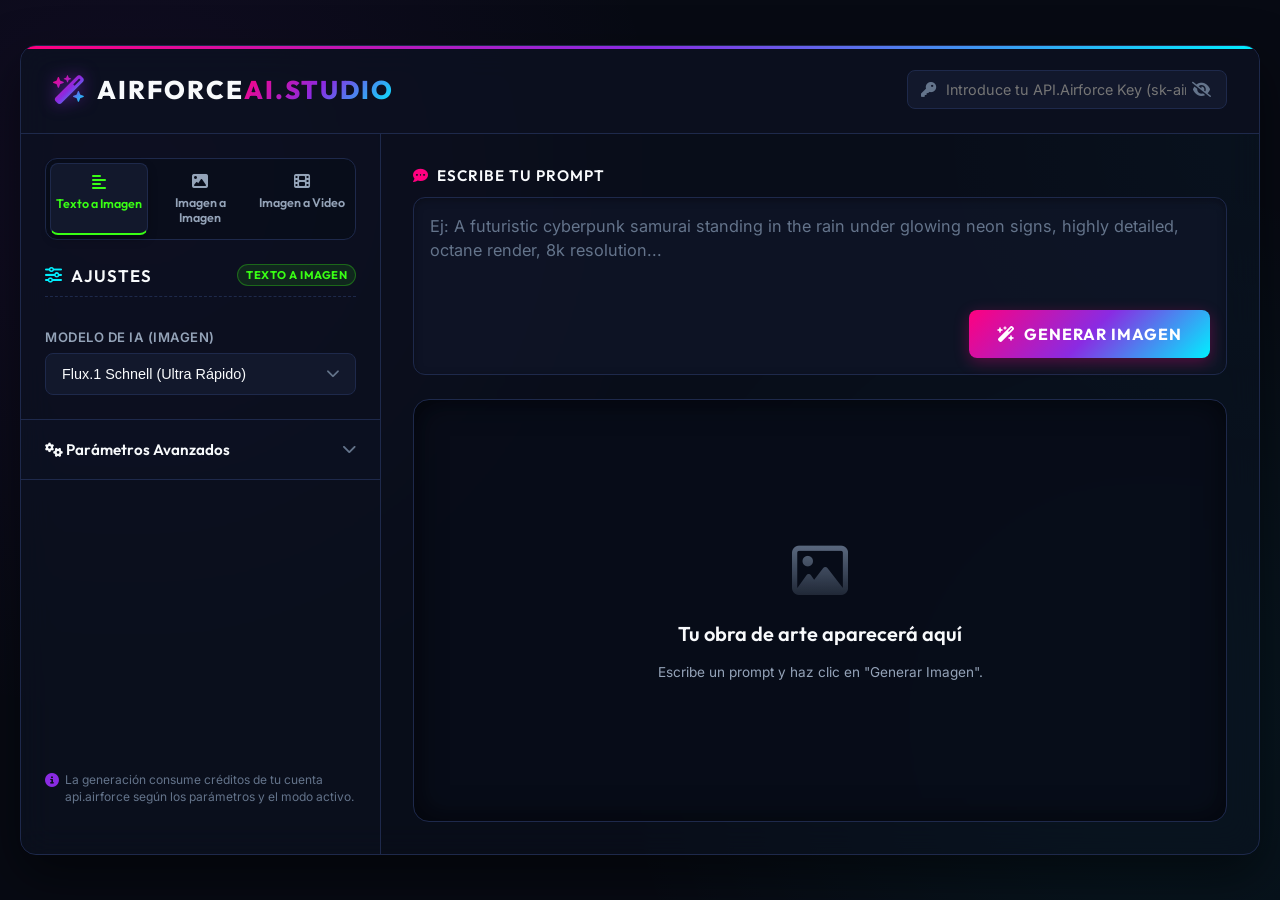
==== index_single.html @ c7ccf606 "first" ====
<!DOCTYPE html>
<html lang="es">

<head>
    <meta charset="UTF-8">
    <meta name="viewport" content="width=device-width, initial-scale=1.0">
    <title>Dezgo AI Studio - Multi-Studio de IA Generativa</title>
    <!-- CSS Estilos -->
    <style>
        /* ==========================================
   DEZGO AI STUDIO - CYBERPUNK PREMIUM THEME
   ========================================== */

        /* 1. CONFIGURACIÓN GENERAL Y VARIABLES */
        :root {
            --bg-dark-base: #070a13;
            --bg-dark-panel: #0d1222;
            --bg-dark-input: #12182c;
            --border-color: #1e294b;
            --border-glow-cyan: rgba(0, 240, 255, 0.3);
            --border-glow-magenta: rgba(255, 0, 127, 0.3);

            /* Colores Neón */
            --neon-cyan: #00f0ff;
            --neon-magenta: #ff007f;
            --neon-purple: #8a2be2;
            --neon-purple-glow: rgba(138, 43, 226, 0.4);
            --neon-green: #39ff14;

            /* Textos */
            --text-primary: #f8fafc;
            --text-secondary: #94a3b8;
            --text-muted: #64748b;

            /* Gradientes */
            --gradient-cyber: linear-gradient(135deg, var(--neon-magenta) 0%, var(--neon-purple) 50%, var(--neon-cyan) 100%);
            --gradient-glow: linear-gradient(135deg, rgba(255, 0, 127, 0.5) 0%, rgba(0, 240, 255, 0.5) 100%);
            --gradient-dark: linear-gradient(180deg, #0d1222 0%, #070a13 100%);

            /* Transiciones y Sombras */
            --transition-fast: 0.2s cubic-bezier(0.4, 0, 0.2, 1);
            --transition-normal: 0.3s cubic-bezier(0.4, 0, 0.2, 1);
            --transition-slow: 0.5s cubic-bezier(0.4, 0, 0.2, 1);
            --shadow-neon-cyan: 0 0 15px rgba(0, 240, 255, 0.25);
            --shadow-neon-magenta: 0 0 15px rgba(255, 0, 127, 0.25);

            --radius-sm: 8px;
            --radius-md: 12px;
            --radius-lg: 16px;
            --radius-full: 9999px;
        }

        * {
            margin: 0;
            padding: 0;
            box-sizing: border-box;
        }

        body {
            background-color: var(--bg-dark-base);
            background-image:
                radial-gradient(circle at 10% 20%, rgba(138, 43, 226, 0.08) 0%, transparent 40%),
                radial-gradient(circle at 90% 80%, rgba(0, 240, 255, 0.06) 0%, transparent 40%);
            color: var(--text-primary);
            font-family: 'Inter', sans-serif;
            min-height: 100vh;
            display: flex;
            justify-content: center;
            align-items: center;
            overflow-x: hidden;
        }

        /* 2. ESTRUCTURA Y CONTENEDORES */
        .cyber-container {
            width: 100%;
            max-width: 1280px;
            min-height: 90vh;
            margin: 20px;
            background: rgba(13, 18, 34, 0.45);
            backdrop-filter: blur(16px);
            -webkit-backdrop-filter: blur(16px);
            border: 1px solid var(--border-color);
            border-radius: var(--radius-lg);
            box-shadow: 0 20px 50px rgba(0, 0, 0, 0.5);
            display: flex;
            flex-direction: column;
            overflow: hidden;
            position: relative;
        }

        /* Efecto de borde superior neón */
        .cyber-container::before {
            content: '';
            position: absolute;
            top: 0;
            left: 0;
            right: 0;
            height: 3px;
            background: var(--gradient-cyber);
            z-index: 10;
        }

        /* 3. CABECERA (HEADER) */
        .cyber-header {
            display: flex;
            justify-content: space-between;
            align-items: center;
            padding: 24px 32px;
            border-bottom: 1px solid var(--border-color);
            background: rgba(13, 18, 34, 0.7);
            flex-wrap: wrap;
            gap: 20px;
        }

        .logo-area {
            display: flex;
            align-items: center;
            gap: 12px;
        }

        .cyber-glow-icon {
            font-size: 1.8rem;
            background: var(--gradient-cyber);
            -webkit-background-clip: text;
            -webkit-text-fill-color: transparent;
            filter: drop-shadow(0 0 8px rgba(138, 43, 226, 0.6));
        }

        .logo-area h1 {
            font-family: 'Outfit', sans-serif;
            font-size: 1.6rem;
            font-weight: 800;
            letter-spacing: 2px;
            color: var(--text-primary);
        }

        .logo-area h1 span {
            background: var(--gradient-cyber);
            -webkit-background-clip: text;
            -webkit-text-fill-color: transparent;
        }

        /* Configuración API Key */
        .api-key-config {
            width: 320px;
            max-width: 100%;
        }

        .input-wrapper {
            position: relative;
            display: flex;
            align-items: center;
        }

        .input-icon {
            position: absolute;
            left: 14px;
            color: var(--text-muted);
            font-size: 0.95rem;
            transition: var(--transition-fast);
        }

        .api-key-config input {
            width: 100%;
            background-color: var(--bg-dark-input);
            border: 1px solid var(--border-color);
            border-radius: var(--radius-sm);
            padding: 10px 40px 10px 38px;
            color: var(--text-primary);
            font-size: 0.9rem;
            font-family: 'Inter', sans-serif;
            outline: none;
            transition: var(--transition-normal);
        }

        .api-key-config input:focus {
            border-color: var(--neon-cyan);
            box-shadow: var(--shadow-neon-cyan);
        }

        .api-key-config input:focus+.input-icon {
            color: var(--neon-cyan);
        }

        .btn-icon {
            position: absolute;
            right: 12px;
            background: none;
            border: none;
            color: var(--text-muted);
            cursor: pointer;
            font-size: 0.95rem;
            padding: 4px;
            transition: var(--transition-fast);
        }

        .btn-icon:hover {
            color: var(--text-primary);
        }

        /* 4. LAYOUT GRID PRINCIPAL */
        .cyber-grid {
            display: grid;
            grid-template-columns: 360px 1fr;
            flex-grow: 1;
            min-height: 0;
        }

        /* PESTAÑAS DE MODO (TABS) */
        .mode-tabs {
            display: grid;
            grid-template-columns: repeat(3, 1fr);
            background: rgba(8, 12, 24, 0.6);
            border: 1px solid var(--border-color);
            border-radius: var(--radius-md);
            padding: 4px;
            margin: 24px 24px 0 24px;
            gap: 4px;
        }

        .tab-btn {
            background: transparent;
            border: none;
            border-radius: var(--radius-sm);
            color: var(--text-secondary);
            padding: 10px 4px;
            font-family: 'Outfit', sans-serif;
            font-size: 0.78rem;
            font-weight: 600;
            cursor: pointer;
            display: flex;
            flex-direction: column;
            align-items: center;
            gap: 6px;
            transition: var(--transition-normal);
            outline: none;
        }

        .tab-btn i {
            font-size: 1rem;
        }

        .tab-btn:hover {
            color: var(--text-primary);
            background: rgba(255, 255, 255, 0.03);
        }

        .tab-btn.active {
            background: var(--bg-dark-input);
            border: 1px solid var(--border-color);
            color: var(--text-primary);
            box-shadow: 0 4px 10px rgba(0, 0, 0, 0.3);
        }

        /* Modos de Color en Botones Activos */
        .tab-btn.active[data-mode="text2img"] {
            border-bottom: 2px solid var(--neon-green);
            color: var(--neon-green);
        }

        .tab-btn.active[data-mode="img2img"] {
            border-bottom: 2px solid var(--neon-cyan);
            color: var(--neon-cyan);
        }

        .tab-btn.active[data-mode="img2vid"] {
            border-bottom: 2px solid var(--neon-magenta);
            color: var(--neon-magenta);
        }

        /* 5. PANEL DE CONTROLES (SIDEBAR) */
        .control-panel {
            background: rgba(13, 18, 34, 0.4);
            border-right: 1px solid var(--border-color);
            display: flex;
            flex-direction: column;
            overflow-y: auto;
            padding-bottom: 24px;
        }

        .control-panel::-webkit-scrollbar {
            width: 6px;
        }

        .control-panel::-webkit-scrollbar-track {
            background: transparent;
        }

        .control-panel::-webkit-scrollbar-thumb {
            background: var(--border-color);
            border-radius: var(--radius-full);
        }

        .control-panel::-webkit-scrollbar-thumb:hover {
            background: var(--text-muted);
        }

        .panel-section {
            padding: 24px;
            display: flex;
            flex-direction: column;
            gap: 20px;
        }

        .section-title-wrapper {
            display: flex;
            justify-content: space-between;
            align-items: center;
            margin-bottom: 12px;
            border-bottom: 1px dashed var(--border-color);
            padding-bottom: 10px;
        }

        .section-title {
            font-family: 'Outfit', sans-serif;
            font-size: 1.05rem;
            font-weight: 600;
            text-transform: uppercase;
            letter-spacing: 1px;
            color: var(--text-primary);
            display: flex;
            align-items: center;
            gap: 8px;
            margin-bottom: 0;
        }

        .section-title i {
            color: var(--neon-cyan);
        }

        .mode-badge {
            font-size: 0.7rem;
            font-weight: 700;
            font-family: 'Outfit', sans-serif;
            padding: 3px 8px;
            border-radius: var(--radius-full);
            letter-spacing: 0.5px;
            border: 1px solid var(--border-color);
            transition: var(--transition-normal);
        }

        /* Colores para el badge */
        .mode-badge-text2img {
            background: rgba(57, 255, 20, 0.1);
            color: var(--neon-green);
            border-color: rgba(57, 255, 20, 0.3);
        }

        .mode-badge-img2img {
            background: rgba(0, 240, 255, 0.1);
            color: var(--neon-cyan);
            border-color: rgba(0, 240, 255, 0.3);
        }

        .mode-badge-img2vid {
            background: rgba(255, 0, 127, 0.1);
            color: var(--neon-magenta);
            border-color: rgba(255, 0, 127, 0.3);
        }

        /* Control Dinámico Ocultar/Mostrar */
        .hidden-control {
            display: none !important;
        }

        .control-group {
            display: flex;
            flex-direction: column;
            gap: 8px;
            transition: all var(--transition-normal) ease;
        }

        .control-group label {
            font-size: 0.82rem;
            font-weight: 600;
            color: var(--text-secondary);
            text-transform: uppercase;
            letter-spacing: 0.5px;
        }

        /* Selects */
        .select-wrapper {
            position: relative;
            display: flex;
            align-items: center;
        }

        .select-wrapper select {
            width: 100%;
            background-color: var(--bg-dark-input);
            border: 1px solid var(--border-color);
            border-radius: var(--radius-sm);
            padding: 12px 40px 12px 16px;
            color: var(--text-primary);
            font-size: 0.9rem;
            appearance: none;
            -webkit-appearance: none;
            outline: none;
            cursor: pointer;
            transition: var(--transition-normal);
        }

        .select-wrapper select:focus {
            border-color: var(--neon-purple);
            box-shadow: 0 0 15px var(--neon-purple-glow);
        }

        .select-arrow {
            position: absolute;
            right: 16px;
            font-size: 0.85rem;
            color: var(--text-muted);
            pointer-events: none;
            transition: var(--transition-fast);
        }

        .select-wrapper select:focus+.select-arrow {
            transform: rotate(180deg);
            color: var(--neon-purple);
        }

        /* ZONA DE CARGA DE ARCHIVO (DROPZONE) */
        .dropzone {
            border: 2px dashed var(--border-color);
            border-radius: var(--radius-md);
            background: rgba(18, 24, 44, 0.3);
            padding: 24px 16px;
            text-align: center;
            cursor: pointer;
            display: flex;
            flex-direction: column;
            align-items: center;
            justify-content: center;
            gap: 10px;
            transition: var(--transition-normal);
        }

        .dropzone:hover,
        .dropzone.dragover {
            border-color: var(--neon-cyan);
            background: rgba(0, 240, 255, 0.03);
            box-shadow: 0 0 12px rgba(0, 240, 255, 0.1);
        }

        .dropzone-icon {
            font-size: 2.2rem;
            color: var(--text-muted);
            transition: var(--transition-fast);
        }

        .dropzone:hover .dropzone-icon,
        .dropzone.dragover .dropzone-icon {
            color: var(--neon-cyan);
            transform: translateY(-2px);
        }

        .dropzone-text {
            font-size: 0.85rem;
            font-weight: 500;
            color: var(--text-primary);
            line-height: 1.4;
        }

        .dropzone-subtext {
            font-size: 0.72rem;
            color: var(--text-muted);
        }

        /* Vista Previa de Carga */
        .upload-preview {
            display: flex;
            align-items: center;
            gap: 12px;
            background: var(--bg-dark-input);
            border: 1px solid var(--border-color);
            border-radius: var(--radius-md);
            padding: 10px;
            position: relative;
            animation: fadeIn var(--transition-normal) ease;
        }

        #previewImg {
            width: 50px;
            height: 50px;
            object-fit: cover;
            border-radius: var(--radius-sm);
            border: 1px solid var(--border-color);
        }

        .preview-details {
            display: flex;
            flex-direction: column;
            gap: 4px;
            max-width: 170px;
        }

        .preview-filename {
            font-size: 0.8rem;
            font-weight: 600;
            color: var(--text-primary);
            white-space: nowrap;
            overflow: hidden;
            text-overflow: ellipsis;
        }

        .preview-size {
            font-size: 0.7rem;
            color: var(--text-muted);
        }

        .btn-remove-upload {
            position: absolute;
            top: -8px;
            right: -8px;
            background: var(--neon-magenta);
            border: none;
            width: 22px;
            height: 22px;
            border-radius: 50%;
            color: #ffffff;
            cursor: pointer;
            display: flex;
            align-items: center;
            justify-content: center;
            font-size: 0.75rem;
            box-shadow: 0 2px 6px rgba(255, 0, 127, 0.4);
            transition: var(--transition-fast);
        }

        .btn-remove-upload:hover {
            transform: scale(1.15);
            background: #ff3399;
        }

        /* Acordeón de Opciones Avanzadas */
        .accordion-item {
            border-top: 1px solid var(--border-color);
            border-bottom: 1px solid var(--border-color);
            border-left: none;
            border-right: none;
            background: rgba(18, 24, 44, 0.2);
            overflow: hidden;
            transition: var(--transition-normal);
        }

        .accordion-trigger {
            width: 100%;
            background: none;
            border: none;
            padding: 20px 24px;
            display: flex;
            justify-content: space-between;
            align-items: center;
            color: var(--text-primary);
            font-family: 'Outfit', sans-serif;
            font-size: 0.95rem;
            font-weight: 600;
            cursor: pointer;
            transition: var(--transition-fast);
            outline: none;
        }

        .accordion-trigger:hover {
            background: rgba(255, 255, 255, 0.01);
        }

        .accordion-trigger i {
            font-size: 0.9rem;
            transition: var(--transition-normal);
        }

        .accordion-arrow {
            color: var(--text-muted);
        }

        .accordion-content {
            max-height: 0;
            overflow: hidden;
            padding: 0 24px;
            transition: max-height var(--transition-slow) ease-out, padding var(--transition-slow) ease-out;
        }

        .accordion-item.active .accordion-content {
            max-height: 520px;
            padding: 0 24px 24px 24px;
        }

        .accordion-item.active .accordion-arrow {
            transform: rotate(180deg);
            color: var(--neon-purple);
        }

        /* Textareas */
        .control-group textarea {
            width: 100%;
            background-color: var(--bg-dark-input);
            border: 1px solid var(--border-color);
            border-radius: var(--radius-sm);
            padding: 10px 12px;
            color: var(--text-primary);
            font-family: 'Inter', sans-serif;
            font-size: 0.85rem;
            min-height: 70px;
            resize: vertical;
            outline: none;
            transition: var(--transition-normal);
        }

        .control-group textarea:focus {
            border-color: var(--neon-purple);
            box-shadow: 0 0 12px var(--neon-purple-glow);
        }

        /* Custom Sliders (Steps, Strength, Motion) */
        .label-with-value {
            display: flex;
            justify-content: space-between;
            align-items: center;
        }

        .badge-value {
            background: rgba(138, 43, 226, 0.2);
            border: 1px solid var(--neon-purple);
            color: var(--neon-purple);
            padding: 2px 8px;
            border-radius: var(--radius-sm);
            font-size: 0.8rem;
            font-weight: 600;
            font-family: 'Outfit', sans-serif;
        }

        .badge-cyan {
            background: rgba(0, 240, 255, 0.15);
            border-color: var(--neon-cyan);
            color: var(--neon-cyan);
        }

        .badge-magenta {
            background: rgba(255, 0, 127, 0.15);
            border-color: var(--neon-magenta);
            color: var(--neon-magenta);
        }

        /* Sliders */
        input[type="range"] {
            -webkit-appearance: none;
            width: 100%;
            height: 6px;
            background: var(--bg-dark-input);
            border: 1px solid var(--border-color);
            border-radius: var(--radius-full);
            outline: none;
            margin: 12px 0;
        }

        input[type="range"]::-webkit-slider-thumb {
            -webkit-appearance: none;
            width: 16px;
            height: 16px;
            border-radius: 50%;
            background: var(--neon-purple);
            box-shadow: 0 0 8px var(--neon-purple);
            cursor: pointer;
            transition: var(--transition-fast);
        }

        #strengthRange::-webkit-slider-thumb {
            background: var(--neon-cyan);
            box-shadow: 0 0 8px var(--neon-cyan);
        }

        #motionRange::-webkit-slider-thumb {
            background: var(--neon-magenta);
            box-shadow: 0 0 8px var(--neon-magenta);
        }

        input[type="range"]::-webkit-slider-thumb:hover {
            transform: scale(1.2);
        }

        .range-limits {
            display: flex;
            justify-content: space-between;
            font-size: 0.75rem;
            color: var(--text-muted);
        }

        /* Aspect Ratio */
        .aspect-ratio-selector {
            display: grid;
            grid-template-columns: repeat(3, 1fr);
            gap: 8px;
        }

        .aspect-btn {
            background: var(--bg-dark-input);
            border: 1px solid var(--border-color);
            border-radius: var(--radius-sm);
            padding: 10px;
            color: var(--text-secondary);
            display: flex;
            flex-direction: column;
            align-items: center;
            gap: 8px;
            cursor: pointer;
            transition: var(--transition-normal);
        }

        .aspect-btn span {
            font-size: 0.75rem;
            font-weight: 600;
        }

        .ratio-box {
            border: 1.5px solid var(--text-muted);
            border-radius: 2px;
            background: transparent;
            transition: var(--transition-fast);
        }

        .ratio-1-1 {
            width: 16px;
            height: 16px;
        }

        .ratio-2-3 {
            width: 12px;
            height: 18px;
        }

        .ratio-3-2 {
            width: 18px;
            height: 12px;
        }

        .aspect-btn:hover {
            border-color: var(--text-secondary);
            color: var(--text-primary);
        }

        .aspect-btn:hover .ratio-box {
            border-color: var(--text-primary);
        }

        .aspect-btn.active {
            background: rgba(0, 240, 255, 0.05);
            border-color: var(--neon-cyan);
            color: var(--neon-cyan);
        }

        .aspect-btn.active .ratio-box {
            border-color: var(--neon-cyan);
            background: rgba(0, 240, 255, 0.2);
            box-shadow: 0 0 6px rgba(0, 240, 255, 0.4);
        }

        .panel-info {
            padding: 24px;
            margin-top: auto;
        }

        .panel-info p {
            font-size: 0.75rem;
            color: var(--text-muted);
            line-height: 1.4;
            display: flex;
            align-items: flex-start;
            gap: 6px;
        }

        .panel-info i {
            color: var(--neon-purple);
            font-size: 0.85rem;
            margin-top: 2px;
        }

        /* 6. PANEL CANVAS PRINCIPAL */
        .canvas-panel {
            padding: 32px;
            display: flex;
            flex-direction: column;
            gap: 24px;
            background: radial-gradient(circle at top right, rgba(0, 240, 255, 0.02), transparent 30%);
        }

        .prompt-area {
            display: flex;
            flex-direction: column;
            gap: 12px;
        }

        .prompt-header label {
            font-family: 'Outfit', sans-serif;
            font-size: 0.95rem;
            font-weight: 600;
            color: var(--text-primary);
            text-transform: uppercase;
            letter-spacing: 1px;
            display: flex;
            align-items: center;
            gap: 8px;
        }

        .prompt-header label i {
            color: var(--neon-magenta);
        }

        .prompt-input-wrapper {
            position: relative;
            border-radius: var(--radius-md);
            background: rgba(18, 24, 44, 0.6);
            border: 1px solid var(--border-color);
            box-shadow: inset 0 2px 8px rgba(0, 0, 0, 0.3);
            padding: 16px;
            display: flex;
            flex-direction: column;
            gap: 16px;
            transition: var(--transition-normal);
        }

        .prompt-input-wrapper:focus-within {
            border-color: var(--neon-magenta);
            box-shadow: 0 0 15px var(--border-glow-magenta), inset 0 2px 8px rgba(0, 0, 0, 0.3);
        }

        .prompt-input-wrapper textarea {
            width: 100%;
            min-height: 80px;
            background: transparent;
            border: none;
            resize: none;
            color: var(--text-primary);
            font-family: 'Inter', sans-serif;
            font-size: 1.02rem;
            line-height: 1.5;
            outline: none;
        }

        .prompt-input-wrapper textarea::placeholder {
            color: var(--text-muted);
        }

        /* Botón Generar */
        .btn-generate {
            align-self: flex-end;
            position: relative;
            background: var(--gradient-cyber);
            border: none;
            border-radius: var(--radius-sm);
            color: #ffffff;
            font-family: 'Outfit', sans-serif;
            font-size: 1rem;
            font-weight: 700;
            text-transform: uppercase;
            letter-spacing: 1px;
            padding: 14px 28px;
            cursor: pointer;
            overflow: hidden;
            display: flex;
            align-items: center;
            justify-content: center;
            gap: 10px;
            transition: var(--transition-normal);
            box-shadow: 0 4px 15px rgba(255, 0, 127, 0.3);
        }

        .btn-generate::before {
            content: '';
            position: absolute;
            top: 0;
            left: -100%;
            width: 100%;
            height: 100%;
            background: linear-gradient(90deg, transparent, rgba(255, 255, 255, 0.25), transparent);
            transition: var(--transition-slow);
        }

        .btn-generate:hover {
            transform: translateY(-2px);
            box-shadow: 0 8px 25px rgba(0, 240, 255, 0.4), 0 0 10px rgba(138, 43, 226, 0.5);
        }

        .btn-generate:hover::before {
            left: 100%;
        }

        .btn-generate:active {
            transform: translateY(0);
        }

        .btn-generate:disabled {
            opacity: 0.65;
            cursor: not-allowed;
            transform: none;
            box-shadow: none;
        }

        .btn-text {
            display: flex;
            align-items: center;
            gap: 8px;
        }

        /* 7. CONTENEDOR DE RESULTADO Y CANVAS */
        .result-container {
            flex-grow: 1;
            border: 1px solid var(--border-color);
            border-radius: var(--radius-lg);
            background: rgba(8, 12, 24, 0.8);
            display: flex;
            justify-content: center;
            align-items: center;
            overflow: hidden;
            position: relative;
            min-height: 380px;
            box-shadow: inset 0 0 30px rgba(0, 0, 0, 0.6);
        }

        /* Placeholder Inicial */
        .result-placeholder {
            padding: 40px;
            text-align: center;
            max-width: 420px;
            display: flex;
            flex-direction: column;
            align-items: center;
            gap: 16px;
            animation: fadeIn var(--transition-normal) ease-out;
        }

        .placeholder-icon {
            font-size: 3.5rem;
            background: linear-gradient(180deg, var(--text-muted), rgba(100, 116, 139, 0.15));
            -webkit-background-clip: text;
            -webkit-text-fill-color: transparent;
        }

        .result-placeholder h3 {
            font-family: 'Outfit', sans-serif;
            font-size: 1.25rem;
            font-weight: 600;
            color: var(--text-primary);
        }

        .result-placeholder p {
            font-size: 0.85rem;
            color: var(--text-secondary);
            line-height: 1.6;
        }

        /* Estado de Carga (Laser scanning animation) */
        .result-loader {
            width: 100%;
            height: 100%;
            display: flex;
            justify-content: center;
            align-items: center;
            position: absolute;
            top: 0;
            left: 0;
            background: rgba(7, 10, 19, 0.95);
            z-index: 5;
        }

        /* Línea de escaneo láser */
        .scanner-line {
            position: absolute;
            top: 0;
            left: 0;
            width: 100%;
            height: 4px;
            background: var(--gradient-cyber);
            box-shadow: 0 0 15px var(--neon-cyan), 0 0 30px var(--neon-magenta);
            opacity: 0.8;
            animation: scan 2s linear infinite;
        }

        .loading-status {
            display: flex;
            flex-direction: column;
            align-items: center;
            gap: 16px;
            z-index: 10;
        }

        .spinner-neon {
            width: 50px;
            height: 50px;
            border: 3px solid rgba(0, 240, 255, 0.1);
            border-top-color: var(--neon-cyan);
            border-bottom-color: var(--neon-magenta);
            border-radius: 50%;
            animation: spin 1s cubic-bezier(0.5, 0.1, 0.5, 0.9) infinite;
            filter: drop-shadow(0 0 8px var(--neon-cyan));
        }

        .loading-status span {
            font-family: 'Outfit', sans-serif;
            font-size: 1.1rem;
            font-weight: 600;
            letter-spacing: 1px;
            color: var(--text-primary);
        }

        .loading-sub {
            font-size: 0.8rem !important;
            font-weight: 400 !important;
            color: var(--text-muted) !important;
        }

        /* Wrappers para Imagen y Video */
        .image-display-wrapper,
        .video-display-wrapper {
            width: 100%;
            height: 100%;
            display: flex;
            justify-content: center;
            align-items: center;
            position: relative;
            animation: fadeIn var(--transition-slow) ease-out;
        }

        .image-display-wrapper img,
        .video-display-wrapper video {
            max-width: 100%;
            max-height: 550px;
            object-fit: contain;
            border-radius: var(--radius-md);
            box-shadow: 0 10px 30px rgba(0, 0, 0, 0.6);
        }

        .video-display-wrapper video {
            background-color: #000;
        }

        /* Acciones en hover */
        .result-overlay-actions {
            position: absolute;
            bottom: 20px;
            display: flex;
            gap: 12px;
            z-index: 10;
            background: rgba(13, 18, 34, 0.7);
            padding: 8px 16px;
            border-radius: var(--radius-full);
            border: 1px solid var(--border-color);
            backdrop-filter: blur(8px);
            -webkit-backdrop-filter: blur(8px);
            opacity: 0;
            transform: translateY(10px);
            transition: var(--transition-normal);
        }

        .image-display-wrapper:hover .result-overlay-actions,
        .video-display-wrapper:hover .result-overlay-actions {
            opacity: 1;
            transform: translateY(0);
        }

        .btn-action {
            background: var(--gradient-cyber);
            border: none;
            border-radius: var(--radius-full);
            color: #ffffff;
            font-family: 'Outfit', sans-serif;
            font-size: 0.85rem;
            font-weight: 600;
            padding: 8px 20px;
            cursor: pointer;
            display: flex;
            align-items: center;
            gap: 8px;
            transition: var(--transition-normal);
        }

        .btn-action:hover {
            box-shadow: 0 0 12px var(--neon-cyan);
            transform: scale(1.05);
        }

        /* Estado de Error */
        .result-error {
            text-align: center;
            padding: 30px;
            max-width: 400px;
            display: flex;
            flex-direction: column;
            align-items: center;
            gap: 16px;
            animation: fadeIn var(--transition-normal) ease-out;
        }

        .error-icon {
            font-size: 3rem;
            color: #ef4444;
            filter: drop-shadow(0 0 10px rgba(239, 68, 68, 0.4));
        }

        .result-error h3 {
            font-family: 'Outfit', sans-serif;
            font-size: 1.2rem;
            color: #fca5a5;
        }

        .result-error p {
            font-size: 0.85rem;
            color: var(--text-secondary);
            line-height: 1.5;
        }

        .btn-secondary-cyber {
            background: transparent;
            border: 1px solid var(--border-color);
            color: var(--text-primary);
            padding: 10px 20px;
            border-radius: var(--radius-sm);
            cursor: pointer;
            font-family: 'Outfit', sans-serif;
            font-size: 0.85rem;
            font-weight: 600;
            transition: var(--transition-fast);
        }

        .btn-secondary-cyber:hover {
            border-color: var(--neon-magenta);
            color: var(--neon-magenta);
            background: rgba(255, 0, 127, 0.05);
        }

        /* Spinner */
        .loader-spinner {
            width: 20px;
            height: 20px;
            border: 2.5px solid rgba(255, 255, 255, 0.2);
            border-top-color: #ffffff;
            border-radius: 50%;
            animation: spin 0.8s linear infinite;
        }

        /* 8. ANIMACIONES CSS */
        @keyframes spin {
            to {
                transform: rotate(360deg);
            }
        }

        @keyframes scan {
            0% {
                top: 0;
            }

            50% {
                top: calc(100% - 4px);
            }

            100% {
                top: 0;
            }
        }

        @keyframes fadeIn {
            from {
                opacity: 0;
                transform: translateY(8px);
            }

            to {
                opacity: 1;
                transform: translateY(0);
            }
        }

        /* 9. RESPONSIVIDAD */
        @media (max-width: 1024px) {
            .cyber-grid {
                grid-template-columns: 1fr;
            }

            .control-panel {
                border-right: none;
                border-bottom: 1px solid var(--border-color);
                max-height: 520px;
            }

            .canvas-panel {
                padding: 24px;
            }
        }

        @media (max-width: 768px) {
            .cyber-header {
                padding: 16px 20px;
                flex-direction: column;
                align-items: flex-start;
            }

            .api-key-config {
                width: 100%;
            }

            .cyber-container {
                margin: 10px;
                min-height: 95vh;
            }

            .prompt-input-wrapper {
                padding: 12px;
            }

            .btn-generate {
                width: 100%;
                align-self: stretch;
            }

            .image-display-wrapper img,
            .video-display-wrapper video {
                max-height: 380px;
            }

            .result-overlay-actions {
                opacity: 1;
                transform: translateY(0);
            }
        }
    </style>
    <!-- FontAwesome para iconos premium -->
    <link rel="stylesheet" href="https://cdnjs.cloudflare.com/ajax/libs/font-awesome/6.4.0/css/all.min.css">
    <!-- Google Fonts (Outfit para títulos, Inter para texto) -->
    <link rel="preconnect" href="https://fonts.googleapis.com">
    <link rel="preconnect" href="https://fonts.gstatic.com" crossorigin>
    <link
        href="https://fonts.googleapis.com/css2?family=Inter:wght@300;400;500;600&family=Outfit:wght@400;600;700;800&display=swap"
        rel="stylesheet">
</head>

<body>

    <!-- Contenedor Principal Cyberpunk -->
    <div class="cyber-container">

        <!-- Cabecera / Header -->
        <header class="cyber-header">
            <div class="logo-area">
                <i class="fa-solid fa-wand-magic-sparkles cyber-glow-icon"></i>
                <h1>AIRFORCE<span>AI.STUDIO</span></h1>
            </div>

            <!-- Configuración de API Key con Opción de Privacidad -->
            <div class="api-key-config">
                <div class="input-wrapper">
                    <i class="fa-solid fa-key input-icon"></i>
                    <input type="password" id="apiKeyInput" placeholder="Introduce tu API.Airforce Key (sk-air-...)"
                        autocomplete="off">
                    <button type="button" id="toggleApiKeyBtn" class="btn-icon" title="Mostrar/Ocultar API Key">
                        <i class="fa-solid fa-eye-slash" id="toggleApiKeyIcon"></i>
                    </button>
                </div>
            </div>
        </header>

        <!-- Layout de Contenido Grid -->
        <div class="cyber-grid">

            <!-- Panel de Controles (Formulario) -->
            <aside class="control-panel">

                <!-- Selector de Modo de Generación (Tabs) -->
                <div class="mode-tabs">
                    <button type="button" class="tab-btn active" data-mode="text2img">
                        <i class="fa-solid fa-align-left"></i> Texto a Imagen
                    </button>
                    <button type="button" class="tab-btn" data-mode="img2img">
                        <i class="fa-solid fa-image"></i> Imagen a Imagen
                    </button>
                    <button type="button" class="tab-btn" data-mode="img2vid">
                        <i class="fa-solid fa-film"></i> Imagen a Video
                    </button>
                </div>

                <div class="panel-section">
                    <div class="section-title-wrapper">
                        <h2 class="section-title"><i class="fa-solid fa-sliders"></i> Ajustes</h2>
                        <span class="mode-badge" id="activeModeBadge">TEXTO A IMAGEN</span>
                    </div>

                    <!-- Selector de Modelo de IA (Imagen) -->
                    <div class="control-group" id="modelGroup">
                        <label for="modelSelect">Modelo de IA (Imagen)</label>
                        <div class="select-wrapper">
                            <select id="modelSelect">
                                <option value="flux-2-dev">🔞 Fotorrealismo +18 (Flux 2 Dev)</option>
                                <option value="flux.1-schnell" selected>Flux.1 Schnell (Ultra Rápido)</option>
                                <option value="flux.1-dev">Flux.1 Dev (Alta Calidad)</option>
                                <option value="flux-2-pro">Flux 2 Pro (Calidad Profesional)</option>
                                <option value="imagen-3">Google Imagen 3 (Fotorrealismo)</option>
                                <option value="imagen-4">Google Imagen 4 (Máximo Detalle)</option>
                                <option value="z-image">Z-Image (Estilos Artísticos)</option>
                                <option value="flux-2-flex">Flux 2 Flex (Estilos Flexibles)</option>
                            </select>
                            <i class="fa-solid fa-chevron-down select-arrow"></i>
                        </div>
                    </div>

                    <div class="control-group hidden-control" id="videoModelGroup">
                        <label for="videoModelSelect">Modelo de IA (Video)</label>
                        <div class="select-wrapper">
                            <select id="videoModelSelect">
                                <option value="kling" selected>Kling AI (Calidad Cinematográfica)</option>
                                <option value="luma">Luma Dream Machine (Movimiento Fluido)</option>
                                <option value="pika">Pika AI (Efectos Especiales)</option>
                            </select>
                            <i class="fa-solid fa-chevron-down select-arrow"></i>
                        </div>
                    </div>

                    <!-- Zona de Carga de Imagen (Dropzone) - Oculta por defecto en text2img -->
                    <div class="control-group hidden-control" id="uploadGroup">
                        <label>Imagen de Referencia</label>

                        <div class="dropzone" id="dropzone">
                            <i class="fa-solid fa-cloud-arrow-up dropzone-icon"></i>
                            <span class="dropzone-text">Arrastra una imagen aquí o haz clic para subir</span>
                            <span class="dropzone-subtext">Formatos: PNG, JPG · Se optimizará automáticamente a
                                768px</span>
                            <input type="file" id="fileInput" accept="image/*" style="display: none;">
                        </div>

                        <!-- Vista previa de la imagen cargada -->
                        <div class="upload-preview" id="uploadPreview" style="display: none;">
                            <img id="previewImg" src="" alt="Imagen cargada">
                            <div class="preview-details">
                                <span class="preview-filename" id="previewFilename">image.png</span>
                                <span class="preview-size" id="previewSize">0 KB</span>
                            </div>
                            <button type="button" id="removeUploadBtn" class="btn-remove-upload"
                                title="Eliminar imagen">
                                <i class="fa-solid fa-xmark"></i>
                            </button>
                        </div>
                    </div>
                </div>

                <!-- Acordeón de Opciones Avanzadas -->
                <div class="accordion-item">
                    <button class="accordion-trigger" id="accordionBtn">
                        <span><i class="fa-solid fa-gears"></i> Parámetros Avanzados</span>
                        <i class="fa-solid fa-chevron-down accordion-arrow" id="accordionArrow"></i>
                    </button>

                    <div class="accordion-content" id="accordionContent">
                        <!-- Negative Prompt (Solo para text2img e img2img) -->
                        <div class="control-group" id="negativePromptGroup">
                            <label for="negativePrompt">Negative Prompt</label>
                            <textarea id="negativePrompt"
                                placeholder="Ej: ugly, deformed, blurry, low quality, bad anatomy, text, watermark..."></textarea>
                        </div>

                        <!-- Pasos de Muestreo (Steps) - Común a todos -->
                        <div class="control-group">
                            <div class="label-with-value">
                                <label for="stepsRange">Pasos (Steps)</label>
                                <span class="badge-value" id="stepsValue">20</span>
                            </div>
                            <input type="range" id="stepsRange" min="10" max="50" value="20" step="1">
                            <div class="range-limits">
                                <span>10 (Rápido)</span>
                                <span>50 (Detallado)</span>
                            </div>
                        </div>

                        <!-- Fuerza de Cambio (Strength) - Solo para img2img -->
                        <div class="control-group hidden-control" id="strengthGroup">
                            <div class="label-with-value">
                                <label for="strengthRange">Fuerza de Cambio (Strength)</label>
                                <span class="badge-value badge-cyan" id="strengthValue">0.60</span>
                            </div>
                            <input type="range" id="strengthRange" min="0.05" max="0.95" value="0.60" step="0.05">
                            <div class="range-limits">
                                <span>0.05 (Original)</span>
                                <span>0.95 (Nueva)</span>
                            </div>
                        </div>

                        <!-- Intensidad de Movimiento (Motion Scale) - Solo para img2vid -->
                        <div class="control-group hidden-control" id="motionGroup">
                            <div class="label-with-value">
                                <label for="motionRange">Intensidad de Movimiento</label>
                                <span class="badge-value badge-magenta" id="motionValue">40</span>
                            </div>
                            <input type="range" id="motionRange" min="1" max="127" value="40" step="1">
                            <div class="range-limits">
                                <span>1 (Estático)</span>
                                <span>127 (Rápido)</span>
                            </div>
                        </div>

                        <!-- Relación de Aspecto (Aspect Ratio) - Solo para text2img -->
                        <div class="control-group" id="aspectRatioGroup">
                            <label>Relación de Aspecto (Aspect Ratio)</label>
                            <div class="aspect-ratio-selector">
                                <button type="button" class="aspect-btn active" data-ratio="1:1" title="Cuadrado">
                                    <div class="ratio-box ratio-1-1"></div>
                                    <span>1:1</span>
                                </button>
                                <button type="button" class="aspect-btn" data-ratio="2:3" title="Retrato (Vertical)">
                                    <div class="ratio-box ratio-2-3"></div>
                                    <span>2:3</span>
                                </button>
                                <button type="button" class="aspect-btn" data-ratio="3:2" title="Paisaje (Horizontal)">
                                    <div class="ratio-box ratio-3-2"></div>
                                    <span>3:2</span>
                                </button>
                            </div>
                            <!-- Input oculto para registrar el valor activo -->
                            <input type="hidden" id="aspectRatioInput" value="1:1">
                        </div>
                    </div>
                </div>

                <!-- Footer del Panel (Créditos/Ayuda) -->
                <div class="panel-info">
                    <p><i class="fa-solid fa-circle-info"></i> La generación consume créditos de tu cuenta api.airforce
                        según los parámetros y el modo activo.</p>
                </div>
            </aside>

            <!-- Panel de Generación y Resultado -->
            <main class="canvas-panel">

                <!-- Entrada de Prompt -->
                <div class="prompt-area">
                    <div class="prompt-header">
                        <label for="promptInput" id="promptLabel"><i class="fa-solid fa-comment-dots"></i> Escribe tu
                            Prompt (Descripción de la imagen)</label>
                    </div>
                    <div class="prompt-input-wrapper">
                        <textarea id="promptInput"
                            placeholder="Ej: A futuristic cyberpunk samurai standing in the rain under glowing neon signs, highly detailed, octane render, 8k resolution..."></textarea>

                        <!-- Botón de Generación Integrado -->
                        <button id="generateBtn" class="btn-generate">
                            <span class="btn-text">
                                <i class="fa-solid fa-wand-magic-sparkles"></i> <span id="generateBtnText">Generar
                                    Imagen</span>
                            </span>
                            <div class="loader-spinner" id="btnSpinner" style="display: none;"></div>
                        </button>
                    </div>
                </div>

                <!-- Contenedor del Resultado -->
                <div class="result-container" id="resultContainer">

                    <!-- Estado Inicial / Placeholder -->
                    <div class="result-placeholder" id="resultPlaceholder">
                        <div class="placeholder-icon">
                            <i class="fa-regular fa-image" id="placeholderIcon"></i>
                        </div>
                        <h3 id="placeholderTitle">Tu obra de arte aparecerá aquí</h3>
                        <p id="placeholderDesc">Escribe un prompt, ajusta las opciones en el panel y haz clic en
                            "Generar Imagen" para comenzar.</p>
                    </div>

                    <!-- Estado de Carga (Scanning/Laser Animation) -->
                    <div class="result-loader" id="resultLoader" style="display: none;">
                        <div class="scanner-line"></div>
                        <div class="loading-status">
                            <div class="spinner-neon"></div>
                            <span id="loaderStatusText">Renderizando neuronas...</span>
                            <span class="loading-sub">Conectando con api.airforce API</span>
                        </div>
                    </div>

                    <!-- Estado de Visualización de Imagen -->
                    <div class="image-display-wrapper" id="imageWrapper" style="display: none;">
                        <img id="generatedImage" src="" alt="Imagen IA Generada">

                        <!-- Acciones sobre el Resultado de Imagen -->
                        <div class="result-overlay-actions">
                            <button id="downloadBtn" class="btn-action" title="Descargar imagen a máxima resolución">
                                <i class="fa-solid fa-download"></i> Descargar Imagen
                            </button>
                        </div>
                    </div>

                    <!-- Estado de Visualización de Video -->
                    <div class="video-display-wrapper" id="videoWrapper" style="display: none;">
                        <video id="generatedVideo" controls autoplay loop playsinline alt="Video IA Generado"></video>

                        <!-- Acciones sobre el Resultado de Video -->
                        <div class="result-overlay-actions">
                            <button id="downloadVideoBtn" class="btn-action" title="Descargar video MP4">
                                <i class="fa-solid fa-download"></i> Descargar Video
                            </button>
                        </div>
                    </div>

                    <!-- Estado de Error -->
                    <div class="result-error" id="resultError" style="display: none;">
                        <i class="fa-solid fa-triangle-exclamation error-icon"></i>
                        <h3>Error de Generación</h3>
                        <p id="errorMessage">No se pudo procesar la solicitud. Verifica tu API Key y conexión.</p>
                        <button id="retryBtn" class="btn-secondary-cyber">Reintentar</button>
                    </div>

                </div>

            </main>
        </div>
    </div>

    <!-- JS Lógica -->
    <script>
        /**
         * ====================================================================
         * AIRFORCE AI STUDIO - LOGICA MULTI-STUDIO COMPLETA (FOTO / VIDEO)
         * ====================================================================
         */

        // 1. CONFIGURACIÓN DE API Y ENDPOINTS DE API.AIRFORCE
        // RECOMENDACIÓN: Deja esto como "" e introduce tu clave real de api.airforce en la interfaz de la web.
        const AIRFORCE_API_KEY = "";

        // Endpoints de la API de api.airforce
        const AIRFORCE_BASE_URL = "https://api.airforce/v1";

        // Función auxiliar para codificar un archivo a Base64
        function fileToBase64(file) {
            return new Promise((resolve, reject) => {
                const reader = new FileReader();
                reader.readAsDataURL(file);
                reader.onload = () => resolve(reader.result);
                reader.onerror = error => reject(error);
            });
        }

        // Función auxiliar para sondear el estado de la tarea de video
        async function pollVideoTask(taskId, apiKey) {
            const maxRetries = 60; // 60 intentos * 5 segundos = 5 minutos máximo
            for (let i = 0; i < maxRetries; i++) {
                await new Promise(resolve => setTimeout(resolve, 5000));

                loaderStatusText.textContent = `Procesando video... (Sondeando intento ${i + 1}/${maxRetries})`;

                try {
                    const response = await fetch(`${AIRFORCE_BASE_URL}/video/tasks/${taskId}`, {
                        method: 'GET',
                        headers: {
                            'Authorization': `Bearer ${apiKey}`
                        }
                    });

                    if (!response.ok) {
                        throw new Error(`Error en sondeo (Código: ${response.status})`);
                    }

                    const data = await response.json();
                    if (data.status === 'completed') {
                        return data.result || data.url || (data.data && data.data.url);
                    } else if (data.status === 'failed') {
                        throw new Error(data.error || "La generación de video falló en el servidor.");
                    }
                } catch (error) {
                    console.error("Error al sondear la tarea:", error);
                }
            }
            throw new Error("Se agotó el tiempo de espera para la generación del video.");
        }

        // 2. REFERENCIAS A ELEMENTOS DEL DOM
        const apiKeyInput = document.getElementById('apiKeyInput');
        const toggleApiKeyBtn = document.getElementById('toggleApiKeyBtn');
        const toggleApiKeyIcon = document.getElementById('toggleApiKeyIcon');

        // Pestañas (Tabs)
        const tabButtons = document.querySelectorAll('.tab-btn');
        const activeModeBadge = document.getElementById('activeModeBadge');

        // Grupos de Controles Dinámicos
        const modelGroup = document.getElementById('modelGroup');
        const videoModelGroup = document.getElementById('videoModelGroup');
        const uploadGroup = document.getElementById('uploadGroup');
        const negativePromptGroup = document.getElementById('negativePromptGroup');
        const aspectRatioGroup = document.getElementById('aspectRatioGroup');
        const strengthGroup = document.getElementById('strengthGroup');
        const motionGroup = document.getElementById('motionGroup');

        // Formularios e Inputs
        const modelSelect = document.getElementById('modelSelect');
        const videoModelSelect = document.getElementById('videoModelSelect');
        const promptInput = document.getElementById('promptInput');
        const promptLabel = document.getElementById('promptLabel');
        const negativePrompt = document.getElementById('negativePrompt');
        const stepsRange = document.getElementById('stepsRange');
        const stepsValue = document.getElementById('stepsValue');
        const strengthRange = document.getElementById('strengthRange');
        const strengthValue = document.getElementById('strengthValue');
        const motionRange = document.getElementById('motionRange');
        const motionValue = document.getElementById('motionValue');
        const aspectRatioInput = document.getElementById('aspectRatioInput');
        const aspectButtons = document.querySelectorAll('.aspect-btn');

        // Drag and Drop (Carga de Imagen)
        const dropzone = document.getElementById('dropzone');
        const fileInput = document.getElementById('fileInput');
        const uploadPreview = document.getElementById('uploadPreview');
        const previewImg = document.getElementById('previewImg');
        const previewFilename = document.getElementById('previewFilename');
        const previewSize = document.getElementById('previewSize');
        const removeUploadBtn = document.getElementById('removeUploadBtn');

        // Botón Generar
        const generateBtn = document.getElementById('generateBtn');
        const generateBtnText = document.getElementById('generateBtnText');
        const btnSpinner = document.getElementById('btnSpinner');
        const btnText = generateBtn.querySelector('.btn-text');

        // Canvas de Resultados
        const resultContainer = document.getElementById('resultContainer');
        const resultPlaceholder = document.getElementById('resultPlaceholder');
        const placeholderIcon = document.getElementById('placeholderIcon');
        const placeholderTitle = document.getElementById('placeholderTitle');
        const placeholderDesc = document.getElementById('placeholderDesc');
        const resultLoader = document.getElementById('resultLoader');
        const loaderStatusText = document.getElementById('loaderStatusText');

        const imageWrapper = document.getElementById('imageWrapper');
        const generatedImage = document.getElementById('generatedImage');
        const downloadBtn = document.getElementById('downloadBtn');

        const videoWrapper = document.getElementById('videoWrapper');
        const generatedVideo = document.getElementById('generatedVideo');
        const downloadVideoBtn = document.getElementById('downloadVideoBtn');

        const resultError = document.getElementById('resultError');
        const errorMessage = document.getElementById('errorMessage');
        const retryBtn = document.getElementById('retryBtn');

        // Variables de Estado
        let currentMode = 'text2img';
        let uploadedFile = null;
        let currentResultUrl = null;

        // ====================================================================
        // 3. CONTROLADORES DE PESTAÑAS (UI MODES)
        // ====================================================================

        tabButtons.forEach(button => {
            button.addEventListener('click', () => {
                tabButtons.forEach(btn => btn.classList.remove('active'));
                button.classList.add('active');
                currentMode = button.getAttribute('data-mode');
                actualizarInterfazModo();
            });
        });

        function actualizarInterfazModo() {
            activeModeBadge.className = 'mode-badge';

            if (currentMode === 'text2img') {
                modelGroup.classList.remove('hidden-control');
                negativePromptGroup.classList.remove('hidden-control');
                aspectRatioGroup.classList.remove('hidden-control');
                videoModelGroup.classList.add('hidden-control');
                uploadGroup.classList.add('hidden-control');
                strengthGroup.classList.add('hidden-control');
                motionGroup.classList.add('hidden-control');

                activeModeBadge.textContent = "TEXTO A IMAGEN";
                activeModeBadge.classList.add('mode-badge-text2img');
                promptLabel.innerHTML = '<i class="fa-solid fa-comment-dots"></i> Escribe tu Prompt';
                generateBtnText.textContent = "Generar Imagen";

                placeholderIcon.className = 'fa-regular fa-image';
                placeholderTitle.textContent = "Tu obra de arte aparecerá aquí";
                placeholderDesc.textContent = "Escribe un prompt y haz clic en \"Generar Imagen\".";
            } else if (currentMode === 'img2img') {
                modelGroup.classList.remove('hidden-control');
                uploadGroup.classList.remove('hidden-control');
                negativePromptGroup.classList.remove('hidden-control');
                strengthGroup.classList.remove('hidden-control');
                videoModelGroup.classList.add('hidden-control');
                aspectRatioGroup.classList.add('hidden-control');
                motionGroup.classList.add('hidden-control');

                activeModeBadge.textContent = "IMAGEN A IMAGEN";
                activeModeBadge.classList.add('mode-badge-img2img');
                promptLabel.innerHTML = '<i class="fa-solid fa-comment-dots"></i> Prompt de Modificación';
                generateBtnText.textContent = "Generar Imagen";
            } else if (currentMode === 'img2vid') {
                videoModelGroup.classList.remove('hidden-control');
                uploadGroup.classList.remove('hidden-control');
                motionGroup.classList.remove('hidden-control');
                modelGroup.classList.add('hidden-control');
                negativePromptGroup.classList.add('hidden-control');
                aspectRatioGroup.classList.add('hidden-control');
                strengthGroup.classList.add('hidden-control');

                activeModeBadge.textContent = "IMAGEN A VIDEO";
                activeModeBadge.classList.add('mode-badge-img2vid');
                promptLabel.innerHTML = '<i class="fa-solid fa-compass"></i> Prompt de Movimiento (Opcional)';
                generateBtnText.textContent = "Generar Video";
            }
        }

        // ====================================================================
        // 4. MANEJO DE ARCHIVOS (DRAG AND DROP)
        // ====================================================================
        if (dropzone) {
            dropzone.addEventListener('click', () => fileInput.click());
            dropzone.addEventListener('dragover', (e) => { e.preventDefault(); dropzone.classList.add('dragover'); });
            dropzone.addEventListener('dragleave', () => dropzone.classList.remove('dragover'));
            dropzone.addEventListener('drop', (e) => {
                e.preventDefault();
                dropzone.classList.remove('dragover');
                if (e.dataTransfer.files && e.dataTransfer.files.length > 0) procesarArchivoSubido(e.dataTransfer.files[0]);
            });
        }

        fileInput.addEventListener('change', (e) => {
            if (e.target.files && e.target.files.length > 0) procesarArchivoSubido(e.target.files[0]);
        });

        function redimensionarImagen(file, maxSize = 768) {
            return new Promise((resolve) => {
                const img = new Image();
                const url = URL.createObjectURL(file);
                img.onload = () => {
                    const canvas = document.createElement('canvas');
                    let w = img.width; let h = img.height;
                    if (w > maxSize || h > maxSize) {
                        if (w > h) { h = Math.round(h * maxSize / w); w = maxSize; }
                        else { w = Math.round(w * maxSize / h); h = maxSize; }
                    }
                    canvas.width = w; canvas.height = h;
                    canvas.getContext('2d').drawImage(img, 0, 0, w, h);
                    URL.revokeObjectURL(url);
                    canvas.toBlob(resolve, 'image/jpeg', 0.88);
                };
                img.src = url;
            });
        }

        function procesarArchivoSubido(file) {
            if (!file.type.startsWith('image/')) {
                alert("Sube únicamente archivos de imagen (PNG, JPG).");
                return;
            }
            uploadedFile = file;
            const reader = new FileReader();
            reader.onload = (e) => {
                previewImg.src = e.target.result;
                previewFilename.textContent = file.name;
                previewSize.textContent = `${(file.size / 1024).toFixed(1)} KB`;
                dropzone.style.display = 'none';
                uploadPreview.style.display = 'flex';
            };
            reader.readAsDataURL(file);
        }

        removeUploadBtn.addEventListener('click', (e) => {
            e.stopPropagation();
            uploadedFile = null;
            fileInput.value = "";
            uploadPreview.style.display = 'none';
            dropzone.style.display = 'flex';
        });

        // ====================================================================
        // 5. CONFIGURACIÓN INICIAL Y EVENTOS UI
        // ====================================================================
        document.addEventListener('DOMContentLoaded', () => {
            const savedKey = localStorage.getItem('airforce_api_key');
            if (savedKey && !AIRFORCE_API_KEY) {
                apiKeyInput.value = savedKey;
            }
            if (AIRFORCE_API_KEY) {
                apiKeyInput.value = AIRFORCE_API_KEY;
                apiKeyInput.disabled = true;
                apiKeyInput.placeholder = "API Key fija en código";
            }
            actualizarInterfazModo();
        });

        apiKeyInput.addEventListener('input', () => {
            if (!AIRFORCE_API_KEY) localStorage.setItem('airforce_api_key', apiKeyInput.value.trim());
        });

        toggleApiKeyBtn.addEventListener('click', () => {
            if (apiKeyInput.type === 'password') {
                apiKeyInput.type = 'text';
                toggleApiKeyIcon.className = 'fa-solid fa-eye';
            } else {
                apiKeyInput.type = 'password';
                toggleApiKeyIcon.className = 'fa-solid fa-eye-slash';
            }
        });

        stepsRange.addEventListener('input', (e) => stepsValue.textContent = e.target.value);
        strengthRange.addEventListener('input', (e) => strengthValue.textContent = parseFloat(e.target.value).toFixed(2));
        motionRange.addEventListener('input', (e) => motionValue.textContent = e.target.value);

        aspectButtons.forEach(button => {
            button.addEventListener('click', () => {
                aspectButtons.forEach(btn => btn.classList.remove('active'));
                button.classList.add('active');
                aspectRatioInput.value = button.getAttribute('data-ratio');
            });
        });

        // ====================================================================
        // 6. LÓGICA DE CONEXIÓN CORREGIDA (FETCH)
        // ====================================================================
        async function generarImagen() {
            // CORRECCIÓN 1: Priorizar siempre el input manual si la constante global está vacía
            let apiKey = AIRFORCE_API_KEY ? AIRFORCE_API_KEY : apiKeyInput.value.trim();

            if (!apiKey) {
                mostrarError("Por favor, introduce una API Key válida en la cabecera.");
                return;
            }

            const promptText = promptInput.value.trim();
            if (currentMode !== 'img2vid' && !promptText) {
                mostrarError("El prompt no puede estar vacío.");
                return;
            }

            if (currentMode !== 'text2img' && !uploadedFile) {
                mostrarError("Debes subir una imagen de referencia.");
                return;
            }

            setLoadingState(true);

            try {
                let endpoint = "";
                let headers = {
                    'Authorization': `Bearer ${apiKey}`,
                    'Content-Type': 'application/json'
                };
                let bodyPayload = null;

                if (currentMode === 'text2img') {
                    endpoint = `${AIRFORCE_BASE_URL}/images/generations`;

                    const ratio = aspectRatioInput.value;
                    let width = 512; let height = 512;
                    if (ratio === "2:3") { width = 512; height = 768; }
                    else if (ratio === "3:2") { width = 768; height = 512; }

                    let fullPrompt = promptText;
                    const negPrompt = negativePrompt.value.trim();
                    if (negPrompt) {
                        fullPrompt += `, negative prompt: ${negPrompt}`;
                    }

                    const requestBody = {
                        model: modelSelect.value,
                        prompt: fullPrompt,
                        size: `${width}x${height}`,
                        response_format: 'url'
                    };

                    bodyPayload = JSON.stringify(requestBody);
                }

                else if (currentMode === 'img2img') {
                    endpoint = `${AIRFORCE_BASE_URL}/images/generations`;
                    loaderStatusText.textContent = "Optimizando imagen de referencia...";
                    const imagenOptimizada = await redimensionarImagen(uploadedFile, 768);
                    const base64Img = await fileToBase64(imagenOptimizada);

                    let fullPrompt = promptText;
                    const negPrompt = negativePrompt.value.trim();
                    if (negPrompt) {
                        fullPrompt += `, negative prompt: ${negPrompt}`;
                    }

                    const requestBody = {
                        model: modelSelect.value,
                        prompt: fullPrompt,
                        image: base64Img,
                        init_image: base64Img,
                        input_images: [base64Img],
                        response_format: 'url'
                    };

                    bodyPayload = JSON.stringify(requestBody);
                }

                else if (currentMode === 'img2vid') {
                    endpoint = `${AIRFORCE_BASE_URL}/video/generations`;
                    loaderStatusText.textContent = "Codificando imagen de referencia...";
                    const base64Img = await fileToBase64(uploadedFile);

                    const requestBody = {
                        model: videoModelSelect.value,
                        prompt: promptText || "Animate this image",
                        image: base64Img,
                        init_image: base64Img,
                        mode: "image"
                    };

                    bodyPayload = JSON.stringify(requestBody);
                }
                const response = await fetch(endpoint, {
                    method: 'POST',
                    headers: headers,
                    body: bodyPayload
                });

                if (!response.ok) {
                    let errorText = "";
                    try {
                        const errJson = await response.json();
                        errorText = errJson.error?.message || errJson.message || JSON.stringify(errJson);
                    } catch (e) {
                        if (response.status === 429) {
                            errorText = "Límite de solicitudes de api.airforce excedido (429). Por favor, espera unos segundos antes de reintentar.";
                        } else if (response.status === 401 || response.status === 403) {
                            errorText = "Tu API Key de api.airforce parece no ser válida o ha caducado (401/403). Revisa la clave ingresada.";
                        } else if (response.status === 422) {
                            errorText = "Los parámetros de la solicitud no son válidos para el modelo seleccionado (422).";
                        } else {
                            errorText = `Error en el servidor de api.airforce (Código: ${response.status}).`;
                        }
                    }
                    throw new Error(errorText);
                }

                const resJson = await response.json();

                if (currentMode === 'img2vid') {
                    const taskId = resJson.task_id || resJson.id || (resJson.data && resJson.data.task_id);
                    if (!taskId) {
                        throw new Error("No se recibió un ID de tarea de video válido desde la API.");
                    }

                    loaderStatusText.textContent = "Inicializando tarea de video...";
                    const videoUrl = await pollVideoTask(taskId, apiKey);

                    try {
                        loaderStatusText.textContent = "Descargando video final...";
                        const videoResponse = await fetch(videoUrl);
                        if (!videoResponse.ok) throw new Error("Error al descargar video");
                        const outputBlob = await videoResponse.blob();
                        if (currentResultUrl) URL.revokeObjectURL(currentResultUrl);
                        currentResultUrl = URL.createObjectURL(outputBlob);
                    } catch (blobError) {
                        console.warn("No se pudo obtener el blob del video. Usando URL de CDN directamente.", blobError);
                        currentResultUrl = videoUrl;
                    }

                    generatedVideo.src = currentResultUrl;
                    downloadVideoBtn.onclick = () => descargarArchivo(currentResultUrl, 'mp4');
                    mostrarResultadoVideo();
                } else {
                    const imgUrl = resJson.data && resJson.data[0] && resJson.data[0].url;
                    if (!imgUrl) {
                        throw new Error("No se recibió una URL de imagen válida desde la API.");
                    }

                    try {
                        loaderStatusText.textContent = "Descargando imagen final...";
                        const imageResponse = await fetch(imgUrl);
                        if (!imageResponse.ok) throw new Error("Error al descargar imagen");
                        const outputBlob = await imageResponse.blob();
                        if (currentResultUrl) URL.revokeObjectURL(currentResultUrl);
                        currentResultUrl = URL.createObjectURL(outputBlob);
                    } catch (blobError) {
                        console.warn("No se pudo obtener el blob de la imagen. Usando URL de CDN directamente.", blobError);
                        currentResultUrl = imgUrl;
                    }

                    generatedImage.src = currentResultUrl;
                    downloadBtn.onclick = () => descargarArchivo(currentResultUrl, 'png');
                    mostrarResultadoImagen();
                }

            } catch (error) {
                mostrarError(error.message);
            } finally {
                setLoadingState(false);
            }
        }

        function descargarArchivo(url, extension) {
            const promptText = promptInput.value.trim();
            const link = document.createElement('a');
            link.href = url;
            const cleanPrompt = promptText ? promptText.toLowerCase().replace(/[^a-z0-9]+/g, '_').substring(0, 30) : 'airforce_result';
            link.download = `${cleanPrompt}_${Date.now()}.${extension}`;
            document.body.appendChild(link);
            link.click();
            document.body.removeChild(link);
        }

        function setLoadingState(isLoading) {
            if (isLoading) {
                generateBtn.disabled = true;
                btnSpinner.style.display = 'block';
                if (btnText) btnText.style.display = 'none';
                resultPlaceholder.style.display = 'none';
                imageWrapper.style.display = 'none';
                videoWrapper.style.display = 'none';
                resultError.style.display = 'none';
                loaderStatusText.textContent = currentMode === 'img2vid' ? "Generando animación..." : "Renderizando imagen...";
                resultLoader.style.display = 'flex';
            } else {
                generateBtn.disabled = false;
                btnSpinner.style.display = 'none';
                if (btnText) btnText.style.display = 'flex';
            }
        }

        function mostrarResultadoImagen() {
            resultLoader.style.display = 'none';
            resultPlaceholder.style.display = 'none';
            resultError.style.display = 'none';
            videoWrapper.style.display = 'none';
            imageWrapper.style.display = 'flex';
        }

        function mostrarResultadoVideo() {
            resultLoader.style.display = 'none';
            resultPlaceholder.style.display = 'none';
            resultError.style.display = 'none';
            imageWrapper.style.display = 'none';
            videoWrapper.style.display = 'flex';
            generatedVideo.load();
            generatedVideo.play().catch(err => console.log(err));
        }

        function mostrarError(mensaje) {
            resultLoader.style.display = 'none';
            resultPlaceholder.style.display = 'none';
            imageWrapper.style.display = 'none';
            videoWrapper.style.display = 'none';
            errorMessage.textContent = mensaje;
            resultError.style.display = 'flex';
        }

        generateBtn.addEventListener('click', generarImagen);
        retryBtn.addEventListener('click', generarImagen);
    </script>
</body>

</html>
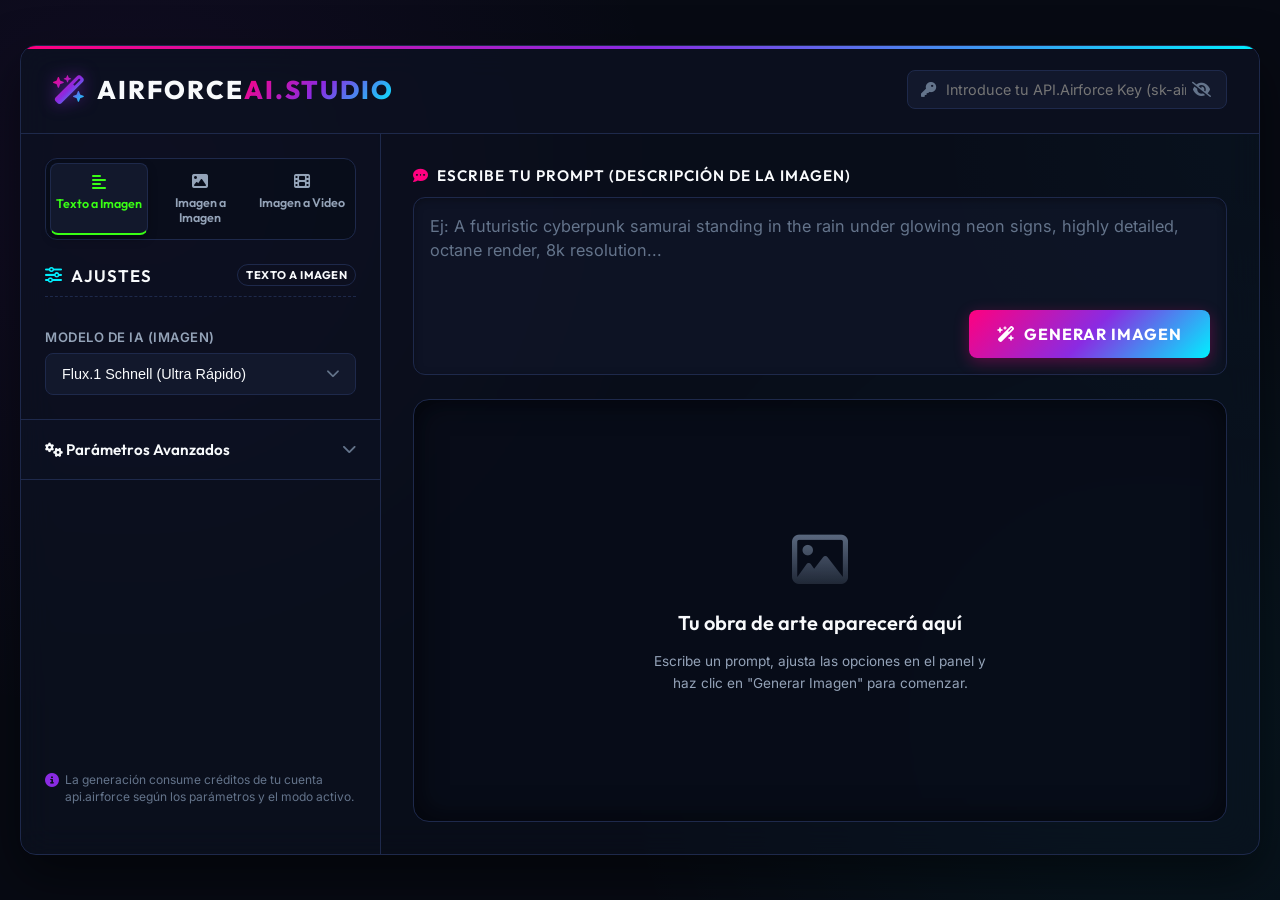
==== commit 60e499b9: "fffffff" ====
--- a/index_single.html
+++ b/index_single.html
@@ -7,1222 +7,1187 @@
     <title>Dezgo AI Studio - Multi-Studio de IA Generativa</title>
     <!-- CSS Estilos -->
     <style>
-        /* ==========================================
+/* ==========================================
    DEZGO AI STUDIO - CYBERPUNK PREMIUM THEME
    ========================================== */
 
-        /* 1. CONFIGURACIÓN GENERAL Y VARIABLES */
-        :root {
-            --bg-dark-base: #070a13;
-            --bg-dark-panel: #0d1222;
-            --bg-dark-input: #12182c;
-            --border-color: #1e294b;
-            --border-glow-cyan: rgba(0, 240, 255, 0.3);
-            --border-glow-magenta: rgba(255, 0, 127, 0.3);
-
-            /* Colores Neón */
-            --neon-cyan: #00f0ff;
-            --neon-magenta: #ff007f;
-            --neon-purple: #8a2be2;
-            --neon-purple-glow: rgba(138, 43, 226, 0.4);
-            --neon-green: #39ff14;
-
-            /* Textos */
-            --text-primary: #f8fafc;
-            --text-secondary: #94a3b8;
-            --text-muted: #64748b;
-
-            /* Gradientes */
-            --gradient-cyber: linear-gradient(135deg, var(--neon-magenta) 0%, var(--neon-purple) 50%, var(--neon-cyan) 100%);
-            --gradient-glow: linear-gradient(135deg, rgba(255, 0, 127, 0.5) 0%, rgba(0, 240, 255, 0.5) 100%);
-            --gradient-dark: linear-gradient(180deg, #0d1222 0%, #070a13 100%);
-
-            /* Transiciones y Sombras */
-            --transition-fast: 0.2s cubic-bezier(0.4, 0, 0.2, 1);
-            --transition-normal: 0.3s cubic-bezier(0.4, 0, 0.2, 1);
-            --transition-slow: 0.5s cubic-bezier(0.4, 0, 0.2, 1);
-            --shadow-neon-cyan: 0 0 15px rgba(0, 240, 255, 0.25);
-            --shadow-neon-magenta: 0 0 15px rgba(255, 0, 127, 0.25);
-
-            --radius-sm: 8px;
-            --radius-md: 12px;
-            --radius-lg: 16px;
-            --radius-full: 9999px;
-        }
-
-        * {
-            margin: 0;
-            padding: 0;
-            box-sizing: border-box;
-        }
-
-        body {
-            background-color: var(--bg-dark-base);
-            background-image:
-                radial-gradient(circle at 10% 20%, rgba(138, 43, 226, 0.08) 0%, transparent 40%),
-                radial-gradient(circle at 90% 80%, rgba(0, 240, 255, 0.06) 0%, transparent 40%);
-            color: var(--text-primary);
-            font-family: 'Inter', sans-serif;
-            min-height: 100vh;
-            display: flex;
-            justify-content: center;
-            align-items: center;
-            overflow-x: hidden;
-        }
-
-        /* 2. ESTRUCTURA Y CONTENEDORES */
-        .cyber-container {
-            width: 100%;
-            max-width: 1280px;
-            min-height: 90vh;
-            margin: 20px;
-            background: rgba(13, 18, 34, 0.45);
-            backdrop-filter: blur(16px);
-            -webkit-backdrop-filter: blur(16px);
-            border: 1px solid var(--border-color);
-            border-radius: var(--radius-lg);
-            box-shadow: 0 20px 50px rgba(0, 0, 0, 0.5);
-            display: flex;
-            flex-direction: column;
-            overflow: hidden;
-            position: relative;
-        }
-
-        /* Efecto de borde superior neón */
-        .cyber-container::before {
-            content: '';
-            position: absolute;
-            top: 0;
-            left: 0;
-            right: 0;
-            height: 3px;
-            background: var(--gradient-cyber);
-            z-index: 10;
-        }
-
-        /* 3. CABECERA (HEADER) */
-        .cyber-header {
-            display: flex;
-            justify-content: space-between;
-            align-items: center;
-            padding: 24px 32px;
-            border-bottom: 1px solid var(--border-color);
-            background: rgba(13, 18, 34, 0.7);
-            flex-wrap: wrap;
-            gap: 20px;
-        }
-
-        .logo-area {
-            display: flex;
-            align-items: center;
-            gap: 12px;
-        }
-
-        .cyber-glow-icon {
-            font-size: 1.8rem;
-            background: var(--gradient-cyber);
-            -webkit-background-clip: text;
-            -webkit-text-fill-color: transparent;
-            filter: drop-shadow(0 0 8px rgba(138, 43, 226, 0.6));
-        }
-
-        .logo-area h1 {
-            font-family: 'Outfit', sans-serif;
-            font-size: 1.6rem;
-            font-weight: 800;
-            letter-spacing: 2px;
-            color: var(--text-primary);
-        }
-
-        .logo-area h1 span {
-            background: var(--gradient-cyber);
-            -webkit-background-clip: text;
-            -webkit-text-fill-color: transparent;
-        }
-
-        /* Configuración API Key */
-        .api-key-config {
-            width: 320px;
-            max-width: 100%;
-        }
-
-        .input-wrapper {
-            position: relative;
-            display: flex;
-            align-items: center;
-        }
-
-        .input-icon {
-            position: absolute;
-            left: 14px;
-            color: var(--text-muted);
-            font-size: 0.95rem;
-            transition: var(--transition-fast);
-        }
-
-        .api-key-config input {
-            width: 100%;
-            background-color: var(--bg-dark-input);
-            border: 1px solid var(--border-color);
-            border-radius: var(--radius-sm);
-            padding: 10px 40px 10px 38px;
-            color: var(--text-primary);
-            font-size: 0.9rem;
-            font-family: 'Inter', sans-serif;
-            outline: none;
-            transition: var(--transition-normal);
-        }
-
-        .api-key-config input:focus {
-            border-color: var(--neon-cyan);
-            box-shadow: var(--shadow-neon-cyan);
-        }
-
-        .api-key-config input:focus+.input-icon {
-            color: var(--neon-cyan);
-        }
-
-        .btn-icon {
-            position: absolute;
-            right: 12px;
-            background: none;
-            border: none;
-            color: var(--text-muted);
-            cursor: pointer;
-            font-size: 0.95rem;
-            padding: 4px;
-            transition: var(--transition-fast);
-        }
-
-        .btn-icon:hover {
-            color: var(--text-primary);
-        }
-
-        /* 4. LAYOUT GRID PRINCIPAL */
-        .cyber-grid {
-            display: grid;
-            grid-template-columns: 360px 1fr;
-            flex-grow: 1;
-            min-height: 0;
-        }
-
-        /* PESTAÑAS DE MODO (TABS) */
-        .mode-tabs {
-            display: grid;
-            grid-template-columns: repeat(3, 1fr);
-            background: rgba(8, 12, 24, 0.6);
-            border: 1px solid var(--border-color);
-            border-radius: var(--radius-md);
-            padding: 4px;
-            margin: 24px 24px 0 24px;
-            gap: 4px;
-        }
-
-        .tab-btn {
-            background: transparent;
-            border: none;
-            border-radius: var(--radius-sm);
-            color: var(--text-secondary);
-            padding: 10px 4px;
-            font-family: 'Outfit', sans-serif;
-            font-size: 0.78rem;
-            font-weight: 600;
-            cursor: pointer;
-            display: flex;
-            flex-direction: column;
-            align-items: center;
-            gap: 6px;
-            transition: var(--transition-normal);
-            outline: none;
-        }
-
-        .tab-btn i {
-            font-size: 1rem;
-        }
-
-        .tab-btn:hover {
-            color: var(--text-primary);
-            background: rgba(255, 255, 255, 0.03);
-        }
-
-        .tab-btn.active {
-            background: var(--bg-dark-input);
-            border: 1px solid var(--border-color);
-            color: var(--text-primary);
-            box-shadow: 0 4px 10px rgba(0, 0, 0, 0.3);
-        }
-
-        /* Modos de Color en Botones Activos */
-        .tab-btn.active[data-mode="text2img"] {
-            border-bottom: 2px solid var(--neon-green);
-            color: var(--neon-green);
-        }
-
-        .tab-btn.active[data-mode="img2img"] {
-            border-bottom: 2px solid var(--neon-cyan);
-            color: var(--neon-cyan);
-        }
-
-        .tab-btn.active[data-mode="img2vid"] {
-            border-bottom: 2px solid var(--neon-magenta);
-            color: var(--neon-magenta);
-        }
-
-        /* 5. PANEL DE CONTROLES (SIDEBAR) */
-        .control-panel {
-            background: rgba(13, 18, 34, 0.4);
-            border-right: 1px solid var(--border-color);
-            display: flex;
-            flex-direction: column;
-            overflow-y: auto;
-            padding-bottom: 24px;
-        }
-
-        .control-panel::-webkit-scrollbar {
-            width: 6px;
-        }
-
-        .control-panel::-webkit-scrollbar-track {
-            background: transparent;
-        }
-
-        .control-panel::-webkit-scrollbar-thumb {
-            background: var(--border-color);
-            border-radius: var(--radius-full);
-        }
-
-        .control-panel::-webkit-scrollbar-thumb:hover {
-            background: var(--text-muted);
-        }
-
-        .panel-section {
-            padding: 24px;
-            display: flex;
-            flex-direction: column;
-            gap: 20px;
-        }
-
-        .section-title-wrapper {
-            display: flex;
-            justify-content: space-between;
-            align-items: center;
-            margin-bottom: 12px;
-            border-bottom: 1px dashed var(--border-color);
-            padding-bottom: 10px;
-        }
-
-        .section-title {
-            font-family: 'Outfit', sans-serif;
-            font-size: 1.05rem;
-            font-weight: 600;
-            text-transform: uppercase;
-            letter-spacing: 1px;
-            color: var(--text-primary);
-            display: flex;
-            align-items: center;
-            gap: 8px;
-            margin-bottom: 0;
-        }
-
-        .section-title i {
-            color: var(--neon-cyan);
-        }
-
-        .mode-badge {
-            font-size: 0.7rem;
-            font-weight: 700;
-            font-family: 'Outfit', sans-serif;
-            padding: 3px 8px;
-            border-radius: var(--radius-full);
-            letter-spacing: 0.5px;
-            border: 1px solid var(--border-color);
-            transition: var(--transition-normal);
-        }
-
-        /* Colores para el badge */
-        .mode-badge-text2img {
-            background: rgba(57, 255, 20, 0.1);
-            color: var(--neon-green);
-            border-color: rgba(57, 255, 20, 0.3);
-        }
-
-        .mode-badge-img2img {
-            background: rgba(0, 240, 255, 0.1);
-            color: var(--neon-cyan);
-            border-color: rgba(0, 240, 255, 0.3);
-        }
-
-        .mode-badge-img2vid {
-            background: rgba(255, 0, 127, 0.1);
-            color: var(--neon-magenta);
-            border-color: rgba(255, 0, 127, 0.3);
-        }
-
-        /* Control Dinámico Ocultar/Mostrar */
-        .hidden-control {
-            display: none !important;
-        }
-
-        .control-group {
-            display: flex;
-            flex-direction: column;
-            gap: 8px;
-            transition: all var(--transition-normal) ease;
-        }
-
-        .control-group label {
-            font-size: 0.82rem;
-            font-weight: 600;
-            color: var(--text-secondary);
-            text-transform: uppercase;
-            letter-spacing: 0.5px;
-        }
-
-        /* Selects */
-        .select-wrapper {
-            position: relative;
-            display: flex;
-            align-items: center;
-        }
-
-        .select-wrapper select {
-            width: 100%;
-            background-color: var(--bg-dark-input);
-            border: 1px solid var(--border-color);
-            border-radius: var(--radius-sm);
-            padding: 12px 40px 12px 16px;
-            color: var(--text-primary);
-            font-size: 0.9rem;
-            appearance: none;
-            -webkit-appearance: none;
-            outline: none;
-            cursor: pointer;
-            transition: var(--transition-normal);
-        }
-
-        .select-wrapper select:focus {
-            border-color: var(--neon-purple);
-            box-shadow: 0 0 15px var(--neon-purple-glow);
-        }
-
-        .select-arrow {
-            position: absolute;
-            right: 16px;
-            font-size: 0.85rem;
-            color: var(--text-muted);
-            pointer-events: none;
-            transition: var(--transition-fast);
-        }
-
-        .select-wrapper select:focus+.select-arrow {
-            transform: rotate(180deg);
-            color: var(--neon-purple);
-        }
-
-        /* ZONA DE CARGA DE ARCHIVO (DROPZONE) */
-        .dropzone {
-            border: 2px dashed var(--border-color);
-            border-radius: var(--radius-md);
-            background: rgba(18, 24, 44, 0.3);
-            padding: 24px 16px;
-            text-align: center;
-            cursor: pointer;
-            display: flex;
-            flex-direction: column;
-            align-items: center;
-            justify-content: center;
-            gap: 10px;
-            transition: var(--transition-normal);
-        }
-
-        .dropzone:hover,
-        .dropzone.dragover {
-            border-color: var(--neon-cyan);
-            background: rgba(0, 240, 255, 0.03);
-            box-shadow: 0 0 12px rgba(0, 240, 255, 0.1);
-        }
-
-        .dropzone-icon {
-            font-size: 2.2rem;
-            color: var(--text-muted);
-            transition: var(--transition-fast);
-        }
-
-        .dropzone:hover .dropzone-icon,
-        .dropzone.dragover .dropzone-icon {
-            color: var(--neon-cyan);
-            transform: translateY(-2px);
-        }
-
-        .dropzone-text {
-            font-size: 0.85rem;
-            font-weight: 500;
-            color: var(--text-primary);
-            line-height: 1.4;
-        }
-
-        .dropzone-subtext {
-            font-size: 0.72rem;
-            color: var(--text-muted);
-        }
-
-        /* Vista Previa de Carga */
-        .upload-preview {
-            display: flex;
-            align-items: center;
-            gap: 12px;
-            background: var(--bg-dark-input);
-            border: 1px solid var(--border-color);
-            border-radius: var(--radius-md);
-            padding: 10px;
-            position: relative;
-            animation: fadeIn var(--transition-normal) ease;
-        }
-
-        #previewImg {
-            width: 50px;
-            height: 50px;
-            object-fit: cover;
-            border-radius: var(--radius-sm);
-            border: 1px solid var(--border-color);
-        }
-
-        .preview-details {
-            display: flex;
-            flex-direction: column;
-            gap: 4px;
-            max-width: 170px;
-        }
-
-        .preview-filename {
-            font-size: 0.8rem;
-            font-weight: 600;
-            color: var(--text-primary);
-            white-space: nowrap;
-            overflow: hidden;
-            text-overflow: ellipsis;
-        }
-
-        .preview-size {
-            font-size: 0.7rem;
-            color: var(--text-muted);
-        }
-
-        .btn-remove-upload {
-            position: absolute;
-            top: -8px;
-            right: -8px;
-            background: var(--neon-magenta);
-            border: none;
-            width: 22px;
-            height: 22px;
-            border-radius: 50%;
-            color: #ffffff;
-            cursor: pointer;
-            display: flex;
-            align-items: center;
-            justify-content: center;
-            font-size: 0.75rem;
-            box-shadow: 0 2px 6px rgba(255, 0, 127, 0.4);
-            transition: var(--transition-fast);
-        }
-
-        .btn-remove-upload:hover {
-            transform: scale(1.15);
-            background: #ff3399;
-        }
-
-        /* Acordeón de Opciones Avanzadas */
-        .accordion-item {
-            border-top: 1px solid var(--border-color);
-            border-bottom: 1px solid var(--border-color);
-            border-left: none;
-            border-right: none;
-            background: rgba(18, 24, 44, 0.2);
-            overflow: hidden;
-            transition: var(--transition-normal);
-        }
-
-        .accordion-trigger {
-            width: 100%;
-            background: none;
-            border: none;
-            padding: 20px 24px;
-            display: flex;
-            justify-content: space-between;
-            align-items: center;
-            color: var(--text-primary);
-            font-family: 'Outfit', sans-serif;
-            font-size: 0.95rem;
-            font-weight: 600;
-            cursor: pointer;
-            transition: var(--transition-fast);
-            outline: none;
-        }
-
-        .accordion-trigger:hover {
-            background: rgba(255, 255, 255, 0.01);
-        }
-
-        .accordion-trigger i {
-            font-size: 0.9rem;
-            transition: var(--transition-normal);
-        }
-
-        .accordion-arrow {
-            color: var(--text-muted);
-        }
-
-        .accordion-content {
-            max-height: 0;
-            overflow: hidden;
-            padding: 0 24px;
-            transition: max-height var(--transition-slow) ease-out, padding var(--transition-slow) ease-out;
-        }
-
-        .accordion-item.active .accordion-content {
-            max-height: 520px;
-            padding: 0 24px 24px 24px;
-        }
-
-        .accordion-item.active .accordion-arrow {
-            transform: rotate(180deg);
-            color: var(--neon-purple);
-        }
-
-        /* Textareas */
-        .control-group textarea {
-            width: 100%;
-            background-color: var(--bg-dark-input);
-            border: 1px solid var(--border-color);
-            border-radius: var(--radius-sm);
-            padding: 10px 12px;
-            color: var(--text-primary);
-            font-family: 'Inter', sans-serif;
-            font-size: 0.85rem;
-            min-height: 70px;
-            resize: vertical;
-            outline: none;
-            transition: var(--transition-normal);
-        }
-
-        .control-group textarea:focus {
-            border-color: var(--neon-purple);
-            box-shadow: 0 0 12px var(--neon-purple-glow);
-        }
-
-        /* Custom Sliders (Steps, Strength, Motion) */
-        .label-with-value {
-            display: flex;
-            justify-content: space-between;
-            align-items: center;
-        }
-
-        .badge-value {
-            background: rgba(138, 43, 226, 0.2);
-            border: 1px solid var(--neon-purple);
-            color: var(--neon-purple);
-            padding: 2px 8px;
-            border-radius: var(--radius-sm);
-            font-size: 0.8rem;
-            font-weight: 600;
-            font-family: 'Outfit', sans-serif;
-        }
-
-        .badge-cyan {
-            background: rgba(0, 240, 255, 0.15);
-            border-color: var(--neon-cyan);
-            color: var(--neon-cyan);
-        }
-
-        .badge-magenta {
-            background: rgba(255, 0, 127, 0.15);
-            border-color: var(--neon-magenta);
-            color: var(--neon-magenta);
-        }
-
-        /* Sliders */
-        input[type="range"] {
-            -webkit-appearance: none;
-            width: 100%;
-            height: 6px;
-            background: var(--bg-dark-input);
-            border: 1px solid var(--border-color);
-            border-radius: var(--radius-full);
-            outline: none;
-            margin: 12px 0;
-        }
-
-        input[type="range"]::-webkit-slider-thumb {
-            -webkit-appearance: none;
-            width: 16px;
-            height: 16px;
-            border-radius: 50%;
-            background: var(--neon-purple);
-            box-shadow: 0 0 8px var(--neon-purple);
-            cursor: pointer;
-            transition: var(--transition-fast);
-        }
-
-        #strengthRange::-webkit-slider-thumb {
-            background: var(--neon-cyan);
-            box-shadow: 0 0 8px var(--neon-cyan);
-        }
-
-        #motionRange::-webkit-slider-thumb {
-            background: var(--neon-magenta);
-            box-shadow: 0 0 8px var(--neon-magenta);
-        }
-
-        input[type="range"]::-webkit-slider-thumb:hover {
-            transform: scale(1.2);
-        }
-
-        .range-limits {
-            display: flex;
-            justify-content: space-between;
-            font-size: 0.75rem;
-            color: var(--text-muted);
-        }
-
-        /* Aspect Ratio */
-        .aspect-ratio-selector {
-            display: grid;
-            grid-template-columns: repeat(3, 1fr);
-            gap: 8px;
-        }
-
-        .aspect-btn {
-            background: var(--bg-dark-input);
-            border: 1px solid var(--border-color);
-            border-radius: var(--radius-sm);
-            padding: 10px;
-            color: var(--text-secondary);
-            display: flex;
-            flex-direction: column;
-            align-items: center;
-            gap: 8px;
-            cursor: pointer;
-            transition: var(--transition-normal);
-        }
-
-        .aspect-btn span {
-            font-size: 0.75rem;
-            font-weight: 600;
-        }
-
-        .ratio-box {
-            border: 1.5px solid var(--text-muted);
-            border-radius: 2px;
-            background: transparent;
-            transition: var(--transition-fast);
-        }
-
-        .ratio-1-1 {
-            width: 16px;
-            height: 16px;
-        }
-
-        .ratio-2-3 {
-            width: 12px;
-            height: 18px;
-        }
-
-        .ratio-3-2 {
-            width: 18px;
-            height: 12px;
-        }
-
-        .aspect-btn:hover {
-            border-color: var(--text-secondary);
-            color: var(--text-primary);
-        }
-
-        .aspect-btn:hover .ratio-box {
-            border-color: var(--text-primary);
-        }
-
-        .aspect-btn.active {
-            background: rgba(0, 240, 255, 0.05);
-            border-color: var(--neon-cyan);
-            color: var(--neon-cyan);
-        }
-
-        .aspect-btn.active .ratio-box {
-            border-color: var(--neon-cyan);
-            background: rgba(0, 240, 255, 0.2);
-            box-shadow: 0 0 6px rgba(0, 240, 255, 0.4);
-        }
-
-        .panel-info {
-            padding: 24px;
-            margin-top: auto;
-        }
-
-        .panel-info p {
-            font-size: 0.75rem;
-            color: var(--text-muted);
-            line-height: 1.4;
-            display: flex;
-            align-items: flex-start;
-            gap: 6px;
-        }
-
-        .panel-info i {
-            color: var(--neon-purple);
-            font-size: 0.85rem;
-            margin-top: 2px;
-        }
-
-        /* 6. PANEL CANVAS PRINCIPAL */
-        .canvas-panel {
-            padding: 32px;
-            display: flex;
-            flex-direction: column;
-            gap: 24px;
-            background: radial-gradient(circle at top right, rgba(0, 240, 255, 0.02), transparent 30%);
-        }
-
-        .prompt-area {
-            display: flex;
-            flex-direction: column;
-            gap: 12px;
-        }
-
-        .prompt-header label {
-            font-family: 'Outfit', sans-serif;
-            font-size: 0.95rem;
-            font-weight: 600;
-            color: var(--text-primary);
-            text-transform: uppercase;
-            letter-spacing: 1px;
-            display: flex;
-            align-items: center;
-            gap: 8px;
-        }
-
-        .prompt-header label i {
-            color: var(--neon-magenta);
-        }
-
-        .prompt-input-wrapper {
-            position: relative;
-            border-radius: var(--radius-md);
-            background: rgba(18, 24, 44, 0.6);
-            border: 1px solid var(--border-color);
-            box-shadow: inset 0 2px 8px rgba(0, 0, 0, 0.3);
-            padding: 16px;
-            display: flex;
-            flex-direction: column;
-            gap: 16px;
-            transition: var(--transition-normal);
-        }
-
-        .prompt-input-wrapper:focus-within {
-            border-color: var(--neon-magenta);
-            box-shadow: 0 0 15px var(--border-glow-magenta), inset 0 2px 8px rgba(0, 0, 0, 0.3);
-        }
-
-        .prompt-input-wrapper textarea {
-            width: 100%;
-            min-height: 80px;
-            background: transparent;
-            border: none;
-            resize: none;
-            color: var(--text-primary);
-            font-family: 'Inter', sans-serif;
-            font-size: 1.02rem;
-            line-height: 1.5;
-            outline: none;
-        }
-
-        .prompt-input-wrapper textarea::placeholder {
-            color: var(--text-muted);
-        }
-
-        /* Botón Generar */
-        .btn-generate {
-            align-self: flex-end;
-            position: relative;
-            background: var(--gradient-cyber);
-            border: none;
-            border-radius: var(--radius-sm);
-            color: #ffffff;
-            font-family: 'Outfit', sans-serif;
-            font-size: 1rem;
-            font-weight: 700;
-            text-transform: uppercase;
-            letter-spacing: 1px;
-            padding: 14px 28px;
-            cursor: pointer;
-            overflow: hidden;
-            display: flex;
-            align-items: center;
-            justify-content: center;
-            gap: 10px;
-            transition: var(--transition-normal);
-            box-shadow: 0 4px 15px rgba(255, 0, 127, 0.3);
-        }
-
-        .btn-generate::before {
-            content: '';
-            position: absolute;
-            top: 0;
-            left: -100%;
-            width: 100%;
-            height: 100%;
-            background: linear-gradient(90deg, transparent, rgba(255, 255, 255, 0.25), transparent);
-            transition: var(--transition-slow);
-        }
-
-        .btn-generate:hover {
-            transform: translateY(-2px);
-            box-shadow: 0 8px 25px rgba(0, 240, 255, 0.4), 0 0 10px rgba(138, 43, 226, 0.5);
-        }
-
-        .btn-generate:hover::before {
-            left: 100%;
-        }
-
-        .btn-generate:active {
-            transform: translateY(0);
-        }
-
-        .btn-generate:disabled {
-            opacity: 0.65;
-            cursor: not-allowed;
-            transform: none;
-            box-shadow: none;
-        }
-
-        .btn-text {
-            display: flex;
-            align-items: center;
-            gap: 8px;
-        }
-
-        /* 7. CONTENEDOR DE RESULTADO Y CANVAS */
-        .result-container {
-            flex-grow: 1;
-            border: 1px solid var(--border-color);
-            border-radius: var(--radius-lg);
-            background: rgba(8, 12, 24, 0.8);
-            display: flex;
-            justify-content: center;
-            align-items: center;
-            overflow: hidden;
-            position: relative;
-            min-height: 380px;
-            box-shadow: inset 0 0 30px rgba(0, 0, 0, 0.6);
-        }
-
-        /* Placeholder Inicial */
-        .result-placeholder {
-            padding: 40px;
-            text-align: center;
-            max-width: 420px;
-            display: flex;
-            flex-direction: column;
-            align-items: center;
-            gap: 16px;
-            animation: fadeIn var(--transition-normal) ease-out;
-        }
-
-        .placeholder-icon {
-            font-size: 3.5rem;
-            background: linear-gradient(180deg, var(--text-muted), rgba(100, 116, 139, 0.15));
-            -webkit-background-clip: text;
-            -webkit-text-fill-color: transparent;
-        }
-
-        .result-placeholder h3 {
-            font-family: 'Outfit', sans-serif;
-            font-size: 1.25rem;
-            font-weight: 600;
-            color: var(--text-primary);
-        }
-
-        .result-placeholder p {
-            font-size: 0.85rem;
-            color: var(--text-secondary);
-            line-height: 1.6;
-        }
-
-        /* Estado de Carga (Laser scanning animation) */
-        .result-loader {
-            width: 100%;
-            height: 100%;
-            display: flex;
-            justify-content: center;
-            align-items: center;
-            position: absolute;
-            top: 0;
-            left: 0;
-            background: rgba(7, 10, 19, 0.95);
-            z-index: 5;
-        }
-
-        /* Línea de escaneo láser */
-        .scanner-line {
-            position: absolute;
-            top: 0;
-            left: 0;
-            width: 100%;
-            height: 4px;
-            background: var(--gradient-cyber);
-            box-shadow: 0 0 15px var(--neon-cyan), 0 0 30px var(--neon-magenta);
-            opacity: 0.8;
-            animation: scan 2s linear infinite;
-        }
-
-        .loading-status {
-            display: flex;
-            flex-direction: column;
-            align-items: center;
-            gap: 16px;
-            z-index: 10;
-        }
-
-        .spinner-neon {
-            width: 50px;
-            height: 50px;
-            border: 3px solid rgba(0, 240, 255, 0.1);
-            border-top-color: var(--neon-cyan);
-            border-bottom-color: var(--neon-magenta);
-            border-radius: 50%;
-            animation: spin 1s cubic-bezier(0.5, 0.1, 0.5, 0.9) infinite;
-            filter: drop-shadow(0 0 8px var(--neon-cyan));
-        }
-
-        .loading-status span {
-            font-family: 'Outfit', sans-serif;
-            font-size: 1.1rem;
-            font-weight: 600;
-            letter-spacing: 1px;
-            color: var(--text-primary);
-        }
-
-        .loading-sub {
-            font-size: 0.8rem !important;
-            font-weight: 400 !important;
-            color: var(--text-muted) !important;
-        }
-
-        /* Wrappers para Imagen y Video */
-        .image-display-wrapper,
-        .video-display-wrapper {
-            width: 100%;
-            height: 100%;
-            display: flex;
-            justify-content: center;
-            align-items: center;
-            position: relative;
-            animation: fadeIn var(--transition-slow) ease-out;
-        }
-
-        .image-display-wrapper img,
-        .video-display-wrapper video {
-            max-width: 100%;
-            max-height: 550px;
-            object-fit: contain;
-            border-radius: var(--radius-md);
-            box-shadow: 0 10px 30px rgba(0, 0, 0, 0.6);
-        }
-
-        .video-display-wrapper video {
-            background-color: #000;
-        }
-
-        /* Acciones en hover */
-        .result-overlay-actions {
-            position: absolute;
-            bottom: 20px;
-            display: flex;
-            gap: 12px;
-            z-index: 10;
-            background: rgba(13, 18, 34, 0.7);
-            padding: 8px 16px;
-            border-radius: var(--radius-full);
-            border: 1px solid var(--border-color);
-            backdrop-filter: blur(8px);
-            -webkit-backdrop-filter: blur(8px);
-            opacity: 0;
-            transform: translateY(10px);
-            transition: var(--transition-normal);
-        }
-
-        .image-display-wrapper:hover .result-overlay-actions,
-        .video-display-wrapper:hover .result-overlay-actions {
-            opacity: 1;
-            transform: translateY(0);
-        }
-
-        .btn-action {
-            background: var(--gradient-cyber);
-            border: none;
-            border-radius: var(--radius-full);
-            color: #ffffff;
-            font-family: 'Outfit', sans-serif;
-            font-size: 0.85rem;
-            font-weight: 600;
-            padding: 8px 20px;
-            cursor: pointer;
-            display: flex;
-            align-items: center;
-            gap: 8px;
-            transition: var(--transition-normal);
-        }
-
-        .btn-action:hover {
-            box-shadow: 0 0 12px var(--neon-cyan);
-            transform: scale(1.05);
-        }
-
-        /* Estado de Error */
-        .result-error {
-            text-align: center;
-            padding: 30px;
-            max-width: 400px;
-            display: flex;
-            flex-direction: column;
-            align-items: center;
-            gap: 16px;
-            animation: fadeIn var(--transition-normal) ease-out;
-        }
-
-        .error-icon {
-            font-size: 3rem;
-            color: #ef4444;
-            filter: drop-shadow(0 0 10px rgba(239, 68, 68, 0.4));
-        }
-
-        .result-error h3 {
-            font-family: 'Outfit', sans-serif;
-            font-size: 1.2rem;
-            color: #fca5a5;
-        }
-
-        .result-error p {
-            font-size: 0.85rem;
-            color: var(--text-secondary);
-            line-height: 1.5;
-        }
-
-        .btn-secondary-cyber {
-            background: transparent;
-            border: 1px solid var(--border-color);
-            color: var(--text-primary);
-            padding: 10px 20px;
-            border-radius: var(--radius-sm);
-            cursor: pointer;
-            font-family: 'Outfit', sans-serif;
-            font-size: 0.85rem;
-            font-weight: 600;
-            transition: var(--transition-fast);
-        }
-
-        .btn-secondary-cyber:hover {
-            border-color: var(--neon-magenta);
-            color: var(--neon-magenta);
-            background: rgba(255, 0, 127, 0.05);
-        }
-
-        /* Spinner */
-        .loader-spinner {
-            width: 20px;
-            height: 20px;
-            border: 2.5px solid rgba(255, 255, 255, 0.2);
-            border-top-color: #ffffff;
-            border-radius: 50%;
-            animation: spin 0.8s linear infinite;
-        }
-
-        /* 8. ANIMACIONES CSS */
-        @keyframes spin {
-            to {
-                transform: rotate(360deg);
-            }
-        }
-
-        @keyframes scan {
-            0% {
-                top: 0;
-            }
-
-            50% {
-                top: calc(100% - 4px);
-            }
-
-            100% {
-                top: 0;
-            }
-        }
-
-        @keyframes fadeIn {
-            from {
-                opacity: 0;
-                transform: translateY(8px);
-            }
-
-            to {
-                opacity: 1;
-                transform: translateY(0);
-            }
-        }
-
-        /* 9. RESPONSIVIDAD */
-        @media (max-width: 1024px) {
-            .cyber-grid {
-                grid-template-columns: 1fr;
-            }
-
-            .control-panel {
-                border-right: none;
-                border-bottom: 1px solid var(--border-color);
-                max-height: 520px;
-            }
-
-            .canvas-panel {
-                padding: 24px;
-            }
-        }
-
-        @media (max-width: 768px) {
-            .cyber-header {
-                padding: 16px 20px;
-                flex-direction: column;
-                align-items: flex-start;
-            }
-
-            .api-key-config {
-                width: 100%;
-            }
-
-            .cyber-container {
-                margin: 10px;
-                min-height: 95vh;
-            }
-
-            .prompt-input-wrapper {
-                padding: 12px;
-            }
-
-            .btn-generate {
-                width: 100%;
-                align-self: stretch;
-            }
-
-            .image-display-wrapper img,
-            .video-display-wrapper video {
-                max-height: 380px;
-            }
-
-            .result-overlay-actions {
-                opacity: 1;
-                transform: translateY(0);
-            }
-        }
-    </style>
+/* 1. CONFIGURACIÓN GENERAL Y VARIABLES */
+:root {
+    --bg-dark-base: #070a13;
+    --bg-dark-panel: #0d1222;
+    --bg-dark-input: #12182c;
+    --border-color: #1e294b;
+    --border-glow-cyan: rgba(0, 240, 255, 0.3);
+    --border-glow-magenta: rgba(255, 0, 127, 0.3);
+
+    /* Colores Neón */
+    --neon-cyan: #00f0ff;
+    --neon-magenta: #ff007f;
+    --neon-purple: #8a2be2;
+    --neon-purple-glow: rgba(138, 43, 226, 0.4);
+    --neon-green: #39ff14;
+
+    /* Textos */
+    --text-primary: #f8fafc;
+    --text-secondary: #94a3b8;
+    --text-muted: #64748b;
+    
+    /* Gradientes */
+    --gradient-cyber: linear-gradient(135deg, var(--neon-magenta) 0%, var(--neon-purple) 50%, var(--neon-cyan) 100%);
+    --gradient-glow: linear-gradient(135deg, rgba(255, 0, 127, 0.5) 0%, rgba(0, 240, 255, 0.5) 100%);
+    --gradient-dark: linear-gradient(180deg, #0d1222 0%, #070a13 100%);
+
+    /* Transiciones y Sombras */
+    --transition-fast: 0.2s cubic-bezier(0.4, 0, 0.2, 1);
+    --transition-normal: 0.3s cubic-bezier(0.4, 0, 0.2, 1);
+    --transition-slow: 0.5s cubic-bezier(0.4, 0, 0.2, 1);
+    --shadow-neon-cyan: 0 0 15px rgba(0, 240, 255, 0.25);
+    --shadow-neon-magenta: 0 0 15px rgba(255, 0, 127, 0.25);
+    
+    --radius-sm: 8px;
+    --radius-md: 12px;
+    --radius-lg: 16px;
+    --radius-full: 9999px;
+}
+
+* {
+    margin: 0;
+    padding: 0;
+    box-sizing: border-box;
+}
+
+body {
+    background-color: var(--bg-dark-base);
+    background-image: 
+        radial-gradient(circle at 10% 20%, rgba(138, 43, 226, 0.08) 0%, transparent 40%),
+        radial-gradient(circle at 90% 80%, rgba(0, 240, 255, 0.06) 0%, transparent 40%);
+    color: var(--text-primary);
+    font-family: 'Inter', sans-serif;
+    min-height: 100vh;
+    display: flex;
+    justify-content: center;
+    align-items: center;
+    overflow-x: hidden;
+}
+
+/* 2. ESTRUCTURA Y CONTENEDORES */
+.cyber-container {
+    width: 100%;
+    max-width: 1280px;
+    min-height: 90vh;
+    margin: 20px;
+    background: rgba(13, 18, 34, 0.45);
+    backdrop-filter: blur(16px);
+    -webkit-backdrop-filter: blur(16px);
+    border: 1px solid var(--border-color);
+    border-radius: var(--radius-lg);
+    box-shadow: 0 20px 50px rgba(0, 0, 0, 0.5);
+    display: flex;
+    flex-direction: column;
+    overflow: hidden;
+    position: relative;
+}
+
+/* Efecto de borde superior neón */
+.cyber-container::before {
+    content: '';
+    position: absolute;
+    top: 0;
+    left: 0;
+    right: 0;
+    height: 3px;
+    background: var(--gradient-cyber);
+    z-index: 10;
+}
+
+/* 3. CABECERA (HEADER) */
+.cyber-header {
+    display: flex;
+    justify-content: space-between;
+    align-items: center;
+    padding: 24px 32px;
+    border-bottom: 1px solid var(--border-color);
+    background: rgba(13, 18, 34, 0.7);
+    flex-wrap: wrap;
+    gap: 20px;
+}
+
+.logo-area {
+    display: flex;
+    align-items: center;
+    gap: 12px;
+}
+
+.cyber-glow-icon {
+    font-size: 1.8rem;
+    background: var(--gradient-cyber);
+    -webkit-background-clip: text;
+    -webkit-text-fill-color: transparent;
+    filter: drop-shadow(0 0 8px rgba(138, 43, 226, 0.6));
+}
+
+.logo-area h1 {
+    font-family: 'Outfit', sans-serif;
+    font-size: 1.6rem;
+    font-weight: 800;
+    letter-spacing: 2px;
+    color: var(--text-primary);
+}
+
+.logo-area h1 span {
+    background: var(--gradient-cyber);
+    -webkit-background-clip: text;
+    -webkit-text-fill-color: transparent;
+}
+
+/* Configuración API Key */
+.api-key-config {
+    width: 320px;
+    max-width: 100%;
+}
+
+.input-wrapper {
+    position: relative;
+    display: flex;
+    align-items: center;
+}
+
+.input-icon {
+    position: absolute;
+    left: 14px;
+    color: var(--text-muted);
+    font-size: 0.95rem;
+    transition: var(--transition-fast);
+}
+
+.api-key-config input {
+    width: 100%;
+    background-color: var(--bg-dark-input);
+    border: 1px solid var(--border-color);
+    border-radius: var(--radius-sm);
+    padding: 10px 40px 10px 38px;
+    color: var(--text-primary);
+    font-size: 0.9rem;
+    font-family: 'Inter', sans-serif;
+    outline: none;
+    transition: var(--transition-normal);
+}
+
+.api-key-config input:focus {
+    border-color: var(--neon-cyan);
+    box-shadow: var(--shadow-neon-cyan);
+}
+
+.api-key-config input:focus + .input-icon {
+    color: var(--neon-cyan);
+}
+
+.btn-icon {
+    position: absolute;
+    right: 12px;
+    background: none;
+    border: none;
+    color: var(--text-muted);
+    cursor: pointer;
+    font-size: 0.95rem;
+    padding: 4px;
+    transition: var(--transition-fast);
+}
+
+.btn-icon:hover {
+    color: var(--text-primary);
+}
+
+/* 4. LAYOUT GRID PRINCIPAL */
+.cyber-grid {
+    display: grid;
+    grid-template-columns: 360px 1fr;
+    flex-grow: 1;
+    min-height: 0;
+}
+
+/* PESTAÑAS DE MODO (TABS) */
+.mode-tabs {
+    display: grid;
+    grid-template-columns: repeat(3, 1fr);
+    background: rgba(8, 12, 24, 0.6);
+    border: 1px solid var(--border-color);
+    border-radius: var(--radius-md);
+    padding: 4px;
+    margin: 24px 24px 0 24px;
+    gap: 4px;
+}
+
+.tab-btn {
+    background: transparent;
+    border: none;
+    border-radius: var(--radius-sm);
+    color: var(--text-secondary);
+    padding: 10px 4px;
+    font-family: 'Outfit', sans-serif;
+    font-size: 0.78rem;
+    font-weight: 600;
+    cursor: pointer;
+    display: flex;
+    flex-direction: column;
+    align-items: center;
+    gap: 6px;
+    transition: var(--transition-normal);
+    outline: none;
+}
+
+.tab-btn i {
+    font-size: 1rem;
+}
+
+.tab-btn:hover {
+    color: var(--text-primary);
+    background: rgba(255, 255, 255, 0.03);
+}
+
+.tab-btn.active {
+    background: var(--bg-dark-input);
+    border: 1px solid var(--border-color);
+    color: var(--text-primary);
+    box-shadow: 0 4px 10px rgba(0, 0, 0, 0.3);
+}
+
+/* Modos de Color en Botones Activos */
+.tab-btn.active[data-mode="text2img"] {
+    border-bottom: 2px solid var(--neon-green);
+    color: var(--neon-green);
+}
+
+.tab-btn.active[data-mode="img2img"] {
+    border-bottom: 2px solid var(--neon-cyan);
+    color: var(--neon-cyan);
+}
+
+.tab-btn.active[data-mode="img2vid"] {
+    border-bottom: 2px solid var(--neon-magenta);
+    color: var(--neon-magenta);
+}
+
+/* 5. PANEL DE CONTROLES (SIDEBAR) */
+.control-panel {
+    background: rgba(13, 18, 34, 0.4);
+    border-right: 1px solid var(--border-color);
+    display: flex;
+    flex-direction: column;
+    overflow-y: auto;
+    padding-bottom: 24px;
+}
+
+.control-panel::-webkit-scrollbar {
+    width: 6px;
+}
+.control-panel::-webkit-scrollbar-track {
+    background: transparent;
+}
+.control-panel::-webkit-scrollbar-thumb {
+    background: var(--border-color);
+    border-radius: var(--radius-full);
+}
+.control-panel::-webkit-scrollbar-thumb:hover {
+    background: var(--text-muted);
+}
+
+.panel-section {
+    padding: 24px;
+    display: flex;
+    flex-direction: column;
+    gap: 20px;
+}
+
+.section-title-wrapper {
+    display: flex;
+    justify-content: space-between;
+    align-items: center;
+    margin-bottom: 12px;
+    border-bottom: 1px dashed var(--border-color);
+    padding-bottom: 10px;
+}
+
+.section-title {
+    font-family: 'Outfit', sans-serif;
+    font-size: 1.05rem;
+    font-weight: 600;
+    text-transform: uppercase;
+    letter-spacing: 1px;
+    color: var(--text-primary);
+    display: flex;
+    align-items: center;
+    gap: 8px;
+    margin-bottom: 0;
+}
+
+.section-title i {
+    color: var(--neon-cyan);
+}
+
+.mode-badge {
+    font-size: 0.7rem;
+    font-weight: 700;
+    font-family: 'Outfit', sans-serif;
+    padding: 3px 8px;
+    border-radius: var(--radius-full);
+    letter-spacing: 0.5px;
+    border: 1px solid var(--border-color);
+    transition: var(--transition-normal);
+}
+
+/* Colores para el badge */
+.mode-badge-text2img {
+    background: rgba(57, 255, 20, 0.1);
+    color: var(--neon-green);
+    border-color: rgba(57, 255, 20, 0.3);
+}
+
+.mode-badge-img2img {
+    background: rgba(0, 240, 255, 0.1);
+    color: var(--neon-cyan);
+    border-color: rgba(0, 240, 255, 0.3);
+}
+
+.mode-badge-img2vid {
+    background: rgba(255, 0, 127, 0.1);
+    color: var(--neon-magenta);
+    border-color: rgba(255, 0, 127, 0.3);
+}
+
+/* Control Dinámico Ocultar/Mostrar */
+.hidden-control {
+    display: none !important;
+}
+
+.control-group {
+    display: flex;
+    flex-direction: column;
+    gap: 8px;
+    transition: all var(--transition-normal) ease;
+}
+
+.control-group label {
+    font-size: 0.82rem;
+    font-weight: 600;
+    color: var(--text-secondary);
+    text-transform: uppercase;
+    letter-spacing: 0.5px;
+}
+
+/* Selects */
+.select-wrapper {
+    position: relative;
+    display: flex;
+    align-items: center;
+}
+
+.select-wrapper select {
+    width: 100%;
+    background-color: var(--bg-dark-input);
+    border: 1px solid var(--border-color);
+    border-radius: var(--radius-sm);
+    padding: 12px 40px 12px 16px;
+    color: var(--text-primary);
+    font-size: 0.9rem;
+    appearance: none;
+    -webkit-appearance: none;
+    outline: none;
+    cursor: pointer;
+    transition: var(--transition-normal);
+}
+
+.select-wrapper select:focus {
+    border-color: var(--neon-purple);
+    box-shadow: 0 0 15px var(--neon-purple-glow);
+}
+
+.select-arrow {
+    position: absolute;
+    right: 16px;
+    font-size: 0.85rem;
+    color: var(--text-muted);
+    pointer-events: none;
+    transition: var(--transition-fast);
+}
+
+.select-wrapper select:focus + .select-arrow {
+    transform: rotate(180deg);
+    color: var(--neon-purple);
+}
+
+/* ZONA DE CARGA DE ARCHIVO (DROPZONE) */
+.dropzone {
+    border: 2px dashed var(--border-color);
+    border-radius: var(--radius-md);
+    background: rgba(18, 24, 44, 0.3);
+    padding: 24px 16px;
+    text-align: center;
+    cursor: pointer;
+    display: flex;
+    flex-direction: column;
+    align-items: center;
+    justify-content: center;
+    gap: 10px;
+    transition: var(--transition-normal);
+}
+
+.dropzone:hover, .dropzone.dragover {
+    border-color: var(--neon-cyan);
+    background: rgba(0, 240, 255, 0.03);
+    box-shadow: 0 0 12px rgba(0, 240, 255, 0.1);
+}
+
+.dropzone-icon {
+    font-size: 2.2rem;
+    color: var(--text-muted);
+    transition: var(--transition-fast);
+}
+
+.dropzone:hover .dropzone-icon, .dropzone.dragover .dropzone-icon {
+    color: var(--neon-cyan);
+    transform: translateY(-2px);
+}
+
+.dropzone-text {
+    font-size: 0.85rem;
+    font-weight: 500;
+    color: var(--text-primary);
+    line-height: 1.4;
+}
+
+.dropzone-subtext {
+    font-size: 0.72rem;
+    color: var(--text-muted);
+}
+
+/* Vista Previa de Carga */
+.upload-preview {
+    display: flex;
+    align-items: center;
+    gap: 12px;
+    background: var(--bg-dark-input);
+    border: 1px solid var(--border-color);
+    border-radius: var(--radius-md);
+    padding: 10px;
+    position: relative;
+    animation: fadeIn var(--transition-normal) ease;
+}
+
+#previewImg {
+    width: 50px;
+    height: 50px;
+    object-fit: cover;
+    border-radius: var(--radius-sm);
+    border: 1px solid var(--border-color);
+}
+
+.preview-details {
+    display: flex;
+    flex-direction: column;
+    gap: 4px;
+    max-width: 170px;
+}
+
+.preview-filename {
+    font-size: 0.8rem;
+    font-weight: 600;
+    color: var(--text-primary);
+    white-space: nowrap;
+    overflow: hidden;
+    text-overflow: ellipsis;
+}
+
+.preview-size {
+    font-size: 0.7rem;
+    color: var(--text-muted);
+}
+
+.btn-remove-upload {
+    position: absolute;
+    top: -8px;
+    right: -8px;
+    background: var(--neon-magenta);
+    border: none;
+    width: 22px;
+    height: 22px;
+    border-radius: 50%;
+    color: #ffffff;
+    cursor: pointer;
+    display: flex;
+    align-items: center;
+    justify-content: center;
+    font-size: 0.75rem;
+    box-shadow: 0 2px 6px rgba(255, 0, 127, 0.4);
+    transition: var(--transition-fast);
+}
+
+.btn-remove-upload:hover {
+    transform: scale(1.15);
+    background: #ff3399;
+}
+
+/* Acordeón de Opciones Avanzadas */
+.accordion-item {
+    border-top: 1px solid var(--border-color);
+    border-bottom: 1px solid var(--border-color);
+    border-left: none;
+    border-right: none;
+    background: rgba(18, 24, 44, 0.2);
+    overflow: hidden;
+    transition: var(--transition-normal);
+}
+
+.accordion-trigger {
+    width: 100%;
+    background: none;
+    border: none;
+    padding: 20px 24px;
+    display: flex;
+    justify-content: space-between;
+    align-items: center;
+    color: var(--text-primary);
+    font-family: 'Outfit', sans-serif;
+    font-size: 0.95rem;
+    font-weight: 600;
+    cursor: pointer;
+    transition: var(--transition-fast);
+    outline: none;
+}
+
+.accordion-trigger:hover {
+    background: rgba(255, 255, 255, 0.01);
+}
+
+.accordion-trigger i {
+    font-size: 0.9rem;
+    transition: var(--transition-normal);
+}
+
+.accordion-arrow {
+    color: var(--text-muted);
+}
+
+.accordion-content {
+    max-height: 0;
+    overflow: hidden;
+    padding: 0 24px;
+    transition: max-height var(--transition-slow) ease-out, padding var(--transition-slow) ease-out;
+}
+
+.accordion-item.active .accordion-content {
+    max-height: 520px;
+    padding: 0 24px 24px 24px;
+}
+
+.accordion-item.active .accordion-arrow {
+    transform: rotate(180deg);
+    color: var(--neon-purple);
+}
+
+/* Textareas */
+.control-group textarea {
+    width: 100%;
+    background-color: var(--bg-dark-input);
+    border: 1px solid var(--border-color);
+    border-radius: var(--radius-sm);
+    padding: 10px 12px;
+    color: var(--text-primary);
+    font-family: 'Inter', sans-serif;
+    font-size: 0.85rem;
+    min-height: 70px;
+    resize: vertical;
+    outline: none;
+    transition: var(--transition-normal);
+}
+
+.control-group textarea:focus {
+    border-color: var(--neon-purple);
+    box-shadow: 0 0 12px var(--neon-purple-glow);
+}
+
+/* Custom Sliders (Steps, Strength, Motion) */
+.label-with-value {
+    display: flex;
+    justify-content: space-between;
+    align-items: center;
+}
+
+.badge-value {
+    background: rgba(138, 43, 226, 0.2);
+    border: 1px solid var(--neon-purple);
+    color: var(--neon-purple);
+    padding: 2px 8px;
+    border-radius: var(--radius-sm);
+    font-size: 0.8rem;
+    font-weight: 600;
+    font-family: 'Outfit', sans-serif;
+}
+
+.badge-cyan {
+    background: rgba(0, 240, 255, 0.15);
+    border-color: var(--neon-cyan);
+    color: var(--neon-cyan);
+}
+
+.badge-magenta {
+    background: rgba(255, 0, 127, 0.15);
+    border-color: var(--neon-magenta);
+    color: var(--neon-magenta);
+}
+
+/* Sliders */
+input[type="range"] {
+    -webkit-appearance: none;
+    width: 100%;
+    height: 6px;
+    background: var(--bg-dark-input);
+    border: 1px solid var(--border-color);
+    border-radius: var(--radius-full);
+    outline: none;
+    margin: 12px 0;
+}
+
+input[type="range"]::-webkit-slider-thumb {
+    -webkit-appearance: none;
+    width: 16px;
+    height: 16px;
+    border-radius: 50%;
+    background: var(--neon-purple);
+    box-shadow: 0 0 8px var(--neon-purple);
+    cursor: pointer;
+    transition: var(--transition-fast);
+}
+
+#strengthRange::-webkit-slider-thumb {
+    background: var(--neon-cyan);
+    box-shadow: 0 0 8px var(--neon-cyan);
+}
+
+#motionRange::-webkit-slider-thumb {
+    background: var(--neon-magenta);
+    box-shadow: 0 0 8px var(--neon-magenta);
+}
+
+input[type="range"]::-webkit-slider-thumb:hover {
+    transform: scale(1.2);
+}
+
+.range-limits {
+    display: flex;
+    justify-content: space-between;
+    font-size: 0.75rem;
+    color: var(--text-muted);
+}
+
+/* Aspect Ratio */
+.aspect-ratio-selector {
+    display: grid;
+    grid-template-columns: repeat(3, 1fr);
+    gap: 8px;
+}
+
+.aspect-btn {
+    background: var(--bg-dark-input);
+    border: 1px solid var(--border-color);
+    border-radius: var(--radius-sm);
+    padding: 10px;
+    color: var(--text-secondary);
+    display: flex;
+    flex-direction: column;
+    align-items: center;
+    gap: 8px;
+    cursor: pointer;
+    transition: var(--transition-normal);
+}
+
+.aspect-btn span {
+    font-size: 0.75rem;
+    font-weight: 600;
+}
+
+.ratio-box {
+    border: 1.5px solid var(--text-muted);
+    border-radius: 2px;
+    background: transparent;
+    transition: var(--transition-fast);
+}
+
+.ratio-1-1 { width: 16px; height: 16px; }
+.ratio-2-3 { width: 12px; height: 18px; }
+.ratio-3-2 { width: 18px; height: 12px; }
+
+.aspect-btn:hover {
+    border-color: var(--text-secondary);
+    color: var(--text-primary);
+}
+
+.aspect-btn:hover .ratio-box {
+    border-color: var(--text-primary);
+}
+
+.aspect-btn.active {
+    background: rgba(0, 240, 255, 0.05);
+    border-color: var(--neon-cyan);
+    color: var(--neon-cyan);
+}
+
+.aspect-btn.active .ratio-box {
+    border-color: var(--neon-cyan);
+    background: rgba(0, 240, 255, 0.2);
+    box-shadow: 0 0 6px rgba(0, 240, 255, 0.4);
+}
+
+.panel-info {
+    padding: 24px;
+    margin-top: auto;
+}
+
+.panel-info p {
+    font-size: 0.75rem;
+    color: var(--text-muted);
+    line-height: 1.4;
+    display: flex;
+    align-items: flex-start;
+    gap: 6px;
+}
+
+.panel-info i {
+    color: var(--neon-purple);
+    font-size: 0.85rem;
+    margin-top: 2px;
+}
+
+/* 6. PANEL CANVAS PRINCIPAL */
+.canvas-panel {
+    padding: 32px;
+    display: flex;
+    flex-direction: column;
+    gap: 24px;
+    background: radial-gradient(circle at top right, rgba(0, 240, 255, 0.02), transparent 30%);
+}
+
+.prompt-area {
+    display: flex;
+    flex-direction: column;
+    gap: 12px;
+}
+
+.prompt-header label {
+    font-family: 'Outfit', sans-serif;
+    font-size: 0.95rem;
+    font-weight: 600;
+    color: var(--text-primary);
+    text-transform: uppercase;
+    letter-spacing: 1px;
+    display: flex;
+    align-items: center;
+    gap: 8px;
+}
+
+.prompt-header label i {
+    color: var(--neon-magenta);
+}
+
+.prompt-input-wrapper {
+    position: relative;
+    border-radius: var(--radius-md);
+    background: rgba(18, 24, 44, 0.6);
+    border: 1px solid var(--border-color);
+    box-shadow: inset 0 2px 8px rgba(0, 0, 0, 0.3);
+    padding: 16px;
+    display: flex;
+    flex-direction: column;
+    gap: 16px;
+    transition: var(--transition-normal);
+}
+
+.prompt-input-wrapper:focus-within {
+    border-color: var(--neon-magenta);
+    box-shadow: 0 0 15px var(--border-glow-magenta), inset 0 2px 8px rgba(0, 0, 0, 0.3);
+}
+
+.prompt-input-wrapper textarea {
+    width: 100%;
+    min-height: 80px;
+    background: transparent;
+    border: none;
+    resize: none;
+    color: var(--text-primary);
+    font-family: 'Inter', sans-serif;
+    font-size: 1.02rem;
+    line-height: 1.5;
+    outline: none;
+}
+
+.prompt-input-wrapper textarea::placeholder {
+    color: var(--text-muted);
+}
+
+/* Botón Generar */
+.btn-generate {
+    align-self: flex-end;
+    position: relative;
+    background: var(--gradient-cyber);
+    border: none;
+    border-radius: var(--radius-sm);
+    color: #ffffff;
+    font-family: 'Outfit', sans-serif;
+    font-size: 1rem;
+    font-weight: 700;
+    text-transform: uppercase;
+    letter-spacing: 1px;
+    padding: 14px 28px;
+    cursor: pointer;
+    overflow: hidden;
+    display: flex;
+    align-items: center;
+    justify-content: center;
+    gap: 10px;
+    transition: var(--transition-normal);
+    box-shadow: 0 4px 15px rgba(255, 0, 127, 0.3);
+}
+
+.btn-generate::before {
+    content: '';
+    position: absolute;
+    top: 0;
+    left: -100%;
+    width: 100%;
+    height: 100%;
+    background: linear-gradient(90deg, transparent, rgba(255, 255, 255, 0.25), transparent);
+    transition: var(--transition-slow);
+}
+
+.btn-generate:hover {
+    transform: translateY(-2px);
+    box-shadow: 0 8px 25px rgba(0, 240, 255, 0.4), 0 0 10px rgba(138, 43, 226, 0.5);
+}
+
+.btn-generate:hover::before {
+    left: 100%;
+}
+
+.btn-generate:active {
+    transform: translateY(0);
+}
+
+.btn-generate:disabled {
+    opacity: 0.65;
+    cursor: not-allowed;
+    transform: none;
+    box-shadow: none;
+}
+
+.btn-text {
+    display: flex;
+    align-items: center;
+    gap: 8px;
+}
+
+/* 7. CONTENEDOR DE RESULTADO Y CANVAS */
+.result-container {
+    flex-grow: 1;
+    border: 1px solid var(--border-color);
+    border-radius: var(--radius-lg);
+    background: rgba(8, 12, 24, 0.8);
+    display: flex;
+    justify-content: center;
+    align-items: center;
+    overflow: hidden;
+    position: relative;
+    min-height: 380px;
+    box-shadow: inset 0 0 30px rgba(0, 0, 0, 0.6);
+}
+
+/* Placeholder Inicial */
+.result-placeholder {
+    padding: 40px;
+    text-align: center;
+    max-width: 420px;
+    display: flex;
+    flex-direction: column;
+    align-items: center;
+    gap: 16px;
+    animation: fadeIn var(--transition-normal) ease-out;
+}
+
+.placeholder-icon {
+    font-size: 3.5rem;
+    background: linear-gradient(180deg, var(--text-muted), rgba(100, 116, 139, 0.15));
+    -webkit-background-clip: text;
+    -webkit-text-fill-color: transparent;
+}
+
+.result-placeholder h3 {
+    font-family: 'Outfit', sans-serif;
+    font-size: 1.25rem;
+    font-weight: 600;
+    color: var(--text-primary);
+}
+
+.result-placeholder p {
+    font-size: 0.85rem;
+    color: var(--text-secondary);
+    line-height: 1.6;
+}
+
+/* Estado de Carga (Laser scanning animation) */
+.result-loader {
+    width: 100%;
+    height: 100%;
+    display: flex;
+    justify-content: center;
+    align-items: center;
+    position: absolute;
+    top: 0;
+    left: 0;
+    background: rgba(7, 10, 19, 0.95);
+    z-index: 5;
+}
+
+/* Línea de escaneo láser */
+.scanner-line {
+    position: absolute;
+    top: 0;
+    left: 0;
+    width: 100%;
+    height: 4px;
+    background: var(--gradient-cyber);
+    box-shadow: 0 0 15px var(--neon-cyan), 0 0 30px var(--neon-magenta);
+    opacity: 0.8;
+    animation: scan 2s linear infinite;
+}
+
+.loading-status {
+    display: flex;
+    flex-direction: column;
+    align-items: center;
+    gap: 16px;
+    z-index: 10;
+}
+
+.spinner-neon {
+    width: 50px;
+    height: 50px;
+    border: 3px solid rgba(0, 240, 255, 0.1);
+    border-top-color: var(--neon-cyan);
+    border-bottom-color: var(--neon-magenta);
+    border-radius: 50%;
+    animation: spin 1s cubic-bezier(0.5, 0.1, 0.5, 0.9) infinite;
+    filter: drop-shadow(0 0 8px var(--neon-cyan));
+}
+
+.loading-status span {
+    font-family: 'Outfit', sans-serif;
+    font-size: 1.1rem;
+    font-weight: 600;
+    letter-spacing: 1px;
+    color: var(--text-primary);
+}
+
+.loading-sub {
+    font-size: 0.8rem !important;
+    font-weight: 400 !important;
+    color: var(--text-muted) !important;
+}
+
+/* Wrappers para Imagen y Video */
+.image-display-wrapper, .video-display-wrapper {
+    width: 100%;
+    height: 100%;
+    display: flex;
+    justify-content: center;
+    align-items: center;
+    position: relative;
+    animation: fadeIn var(--transition-slow) ease-out;
+}
+
+.image-display-wrapper img, .video-display-wrapper video {
+    max-width: 100%;
+    max-height: 550px;
+    object-fit: contain;
+    border-radius: var(--radius-md);
+    box-shadow: 0 10px 30px rgba(0, 0, 0, 0.6);
+}
+
+.video-display-wrapper video {
+    background-color: #000;
+}
+
+/* Acciones en hover */
+.result-overlay-actions {
+    position: absolute;
+    bottom: 20px;
+    display: flex;
+    gap: 12px;
+    z-index: 10;
+    background: rgba(13, 18, 34, 0.7);
+    padding: 8px 16px;
+    border-radius: var(--radius-full);
+    border: 1px solid var(--border-color);
+    backdrop-filter: blur(8px);
+    -webkit-backdrop-filter: blur(8px);
+    opacity: 0;
+    transform: translateY(10px);
+    transition: var(--transition-normal);
+}
+
+.image-display-wrapper:hover .result-overlay-actions,
+.video-display-wrapper:hover .result-overlay-actions {
+    opacity: 1;
+    transform: translateY(0);
+}
+
+.btn-action {
+    background: var(--gradient-cyber);
+    border: none;
+    border-radius: var(--radius-full);
+    color: #ffffff;
+    font-family: 'Outfit', sans-serif;
+    font-size: 0.85rem;
+    font-weight: 600;
+    padding: 8px 20px;
+    cursor: pointer;
+    display: flex;
+    align-items: center;
+    gap: 8px;
+    transition: var(--transition-normal);
+}
+
+.btn-action:hover {
+    box-shadow: 0 0 12px var(--neon-cyan);
+    transform: scale(1.05);
+}
+
+/* Estado de Error */
+.result-error {
+    text-align: center;
+    padding: 30px;
+    max-width: 400px;
+    display: flex;
+    flex-direction: column;
+    align-items: center;
+    gap: 16px;
+    animation: fadeIn var(--transition-normal) ease-out;
+}
+
+.error-icon {
+    font-size: 3rem;
+    color: #ef4444;
+    filter: drop-shadow(0 0 10px rgba(239, 68, 68, 0.4));
+}
+
+.result-error h3 {
+    font-family: 'Outfit', sans-serif;
+    font-size: 1.2rem;
+    color: #fca5a5;
+}
+
+.result-error p {
+    font-size: 0.85rem;
+    color: var(--text-secondary);
+    line-height: 1.5;
+}
+
+.btn-secondary-cyber {
+    background: transparent;
+    border: 1px solid var(--border-color);
+    color: var(--text-primary);
+    padding: 10px 20px;
+    border-radius: var(--radius-sm);
+    cursor: pointer;
+    font-family: 'Outfit', sans-serif;
+    font-size: 0.85rem;
+    font-weight: 600;
+    transition: var(--transition-fast);
+}
+
+.btn-secondary-cyber:hover {
+    border-color: var(--neon-magenta);
+    color: var(--neon-magenta);
+    background: rgba(255, 0, 127, 0.05);
+}
+
+/* Spinner */
+.loader-spinner {
+    width: 20px;
+    height: 20px;
+    border: 2.5px solid rgba(255, 255, 255, 0.2);
+    border-top-color: #ffffff;
+    border-radius: 50%;
+    animation: spin 0.8s linear infinite;
+}
+
+/* 8. ANIMACIONES CSS */
+@keyframes spin {
+    to { transform: rotate(360deg); }
+}
+
+@keyframes scan {
+    0% { top: 0; }
+    50% { top: calc(100% - 4px); }
+    100% { top: 0; }
+}
+
+@keyframes fadeIn {
+    from { opacity: 0; transform: translateY(8px); }
+    to { opacity: 1; transform: translateY(0); }
+}
+
+/* 9. RESPONSIVIDAD */
+@media (max-width: 1024px) {
+    .cyber-grid {
+        grid-template-columns: 1fr;
+    }
+    
+    .control-panel {
+        border-right: none;
+        border-bottom: 1px solid var(--border-color);
+        max-height: 520px;
+    }
+
+    .canvas-panel {
+        padding: 24px;
+    }
+}
+
+@media (max-width: 768px) {
+    .cyber-header {
+        padding: 16px 20px;
+        flex-direction: column;
+        align-items: flex-start;
+    }
+
+    .api-key-config {
+        width: 100%;
+    }
+
+    .cyber-container {
+        margin: 10px;
+        min-height: 95vh;
+    }
+
+    .prompt-input-wrapper {
+        padding: 12px;
+    }
+
+    .btn-generate {
+        width: 100%;
+        align-self: stretch;
+    }
+    
+    .image-display-wrapper img, .video-display-wrapper video {
+        max-height: 380px;
+    }
+
+    .result-overlay-actions {
+        opacity: 1;
+        transform: translateY(0);
+    }
+}
+
+</style>
     <!-- FontAwesome para iconos premium -->
     <link rel="stylesheet" href="https://cdnjs.cloudflare.com/ajax/libs/font-awesome/6.4.0/css/all.min.css">
     <!-- Google Fonts (Outfit para títulos, Inter para texto) -->
@@ -1322,7 +1287,7 @@
                             <span class="dropzone-text">Arrastra una imagen aquí o haz clic para subir</span>
                             <span class="dropzone-subtext">Formatos: PNG, JPG · Se optimizará automáticamente a
                                 768px</span>
-                            <input type="file" id="fileInput" accept="image/*" style="display: none;">
+                            <input type="file" id="fileInput" accept="image/*" required>
                         </div>
 
                         <!-- Vista previa de la imagen cargada -->
@@ -1511,539 +1476,478 @@
 
     <!-- JS Lógica -->
     <script>
-        /**
-         * ====================================================================
-         * AIRFORCE AI STUDIO - LOGICA MULTI-STUDIO COMPLETA (FOTO / VIDEO)
-         * ====================================================================
-         */
-
-        // 1. CONFIGURACIÓN DE API Y ENDPOINTS DE API.AIRFORCE
-        // RECOMENDACIÓN: Deja esto como "" e introduce tu clave real de api.airforce en la interfaz de la web.
-        const AIRFORCE_API_KEY = "";
-
-        // Endpoints de la API de api.airforce
-        const AIRFORCE_BASE_URL = "https://api.airforce/v1";
-
-        // Función auxiliar para codificar un archivo a Base64
-        function fileToBase64(file) {
-            return new Promise((resolve, reject) => {
-                const reader = new FileReader();
-                reader.readAsDataURL(file);
-                reader.onload = () => resolve(reader.result);
-                reader.onerror = error => reject(error);
-            });
+/**
+ * AIRFORCE AI STUDIO — app.js
+ * API: OpenRouter /api/v1/chat/completions
+ * Modos: text2img · img2img · img2vid
+ */
+
+const OPENROUTER_URL = "https://openrouter.ai/api/v1/chat/completions";
+
+// ─── Mapa de modelos del selector → IDs reales de OpenRouter ──────────────────
+const IMAGE_MODELS = {
+    "flux-2-dev":    "black-forest-labs/flux-1-dev",         // Flux 1 Dev (img generation)
+    "flux.1-schnell":"black-forest-labs/flux-1-schnell",     // Flux 1 Schnell
+    "flux.1-dev":    "black-forest-labs/flux-1-dev",
+    "flux-2-pro":    "black-forest-labs/flux.2-pro",
+    "imagen-3":      "google/gemini-2.5-flash-image",        // Mejor alternativa disponible
+    "imagen-4":      "google/gemini-3.1-flash-image-preview",
+    "z-image":       "black-forest-labs/flux.2-flex",        // Flex para estilos artísticos
+    "flux-2-flex":   "black-forest-labs/flux.2-flex",
+};
+
+// Modelos de video (OpenRouter soporta generación de video vía chat completions)
+const VIDEO_MODELS = {
+    "kling": "kling-ai/kling-video-1.5-std",
+    "luma":  "luma/ray-flash-2-720p",
+    "pika":  "pika/pika-2.2",
+};
+
+// ─── Estado Global ─────────────────────────────────────────────────────────────
+let currentMode = "text2img";
+
+// ─── INICIALIZACIÓN ────────────────────────────────────────────────────────────
+document.addEventListener("DOMContentLoaded", () => {
+    initTabs();
+    initAccordion();
+    initAspectRatio();
+    initSliders();
+    initDropzone();
+    initApiKeyToggle();
+    initDownload();
+
+    document.getElementById("generateBtn").addEventListener("click", generar);
+    document.getElementById("retryBtn").addEventListener("click", generar);
+});
+
+// ─── TABS DE MODO ──────────────────────────────────────────────────────────────
+function initTabs() {
+    document.querySelectorAll(".tab-btn").forEach(btn => {
+        btn.addEventListener("click", () => {
+            document.querySelectorAll(".tab-btn").forEach(b => b.classList.remove("active"));
+            btn.classList.add("active");
+            currentMode = btn.dataset.mode;
+            updateUIForMode(currentMode);
+        });
+    });
+}
+
+function updateUIForMode(mode) {
+    const badge          = document.getElementById("activeModeBadge");
+    const uploadGroup    = document.getElementById("uploadGroup");
+    const modelGroup     = document.getElementById("modelGroup");
+    const videoModelGroup= document.getElementById("videoModelGroup");
+    const negPromptGroup = document.getElementById("negativePromptGroup");
+    const strengthGroup  = document.getElementById("strengthGroup");
+    const motionGroup    = document.getElementById("motionGroup");
+    const aspectGroup    = document.getElementById("aspectRatioGroup");
+    const promptLabel    = document.getElementById("promptLabel");
+    const generateBtnText= document.getElementById("generateBtnText");
+    const placeholderTitle= document.getElementById("placeholderTitle");
+    const placeholderDesc = document.getElementById("placeholderDesc");
+    const placeholderIcon = document.getElementById("placeholderIcon");
+
+    // Ocultar todo primero
+    [uploadGroup, videoModelGroup, strengthGroup, motionGroup].forEach(el => {
+        el.classList.add("hidden-control");
+    });
+    modelGroup.classList.remove("hidden-control");
+    negPromptGroup.classList.remove("hidden-control");
+    aspectGroup.classList.remove("hidden-control");
+
+    badge.className = "mode-badge";
+
+    if (mode === "text2img") {
+        badge.classList.add("mode-badge-text2img");
+        badge.textContent = "TEXTO A IMAGEN";
+        promptLabel.innerHTML = '<i class="fa-solid fa-comment-dots"></i> Escribe tu Prompt';
+        generateBtnText.textContent = "Generar Imagen";
+        placeholderIcon.className = "fa-regular fa-image";
+        placeholderTitle.textContent = "Tu obra de arte aparecerá aquí";
+        placeholderDesc.textContent = 'Escribe un prompt, ajusta las opciones y haz clic en "Generar Imagen".';
+
+    } else if (mode === "img2img") {
+        badge.classList.add("mode-badge-img2img");
+        badge.textContent = "IMAGEN A IMAGEN";
+        uploadGroup.classList.remove("hidden-control");
+        strengthGroup.classList.remove("hidden-control");
+        promptLabel.innerHTML = '<i class="fa-solid fa-comment-dots"></i> Describe la modificación';
+        generateBtnText.textContent = "Transformar Imagen";
+        placeholderIcon.className = "fa-solid fa-wand-magic-sparkles";
+        placeholderTitle.textContent = "Imagen transformada aquí";
+        placeholderDesc.textContent = "Sube una imagen de referencia, describe los cambios y haz clic en Transformar.";
+
+    } else if (mode === "img2vid") {
+        badge.classList.add("mode-badge-img2vid");
+        badge.textContent = "IMAGEN A VIDEO";
+        uploadGroup.classList.remove("hidden-control");
+        modelGroup.classList.add("hidden-control");
+        videoModelGroup.classList.remove("hidden-control");
+        negPromptGroup.classList.add("hidden-control");
+        aspectGroup.classList.add("hidden-control");
+        motionGroup.classList.remove("hidden-control");
+        promptLabel.innerHTML = '<i class="fa-solid fa-comment-dots"></i> Describe el movimiento';
+        generateBtnText.textContent = "Generar Video";
+        placeholderIcon.className = "fa-solid fa-film";
+        placeholderTitle.textContent = "Tu video aparecerá aquí";
+        placeholderDesc.textContent = "Sube una imagen, describe el movimiento deseado y haz clic en Generar Video.";
+    }
+
+    showState("placeholder");
+}
+
+// ─── GENERACIÓN PRINCIPAL ──────────────────────────────────────────────────────
+async function generar() {
+    const apiKey = document.getElementById("apiKeyInput").value.trim();
+    const prompt = document.getElementById("promptInput").value.trim();
+    const fileInput = document.getElementById("fileInput");
+
+    if (!apiKey)  { showError("Introduce tu API Key de OpenRouter (sk-or-...)."); return; }
+    if (!prompt)  { showError("Escribe un prompt para describir la imagen o movimiento."); return; }
+
+    const needsImage = currentMode === "img2img" || currentMode === "img2vid";
+    if (needsImage && (!fileInput.files || fileInput.files.length === 0)) {
+        showError("Este modo requiere que subas una imagen de referencia.");
+        return;
+    }
+
+    setLoadingState(true);
+
+    try {
+        if (currentMode === "img2vid") {
+            await generarVideo(apiKey, prompt, fileInput);
+        } else {
+            await generarImagen(apiKey, prompt, fileInput);
         }
-
-        // Función auxiliar para sondear el estado de la tarea de video
-        async function pollVideoTask(taskId, apiKey) {
-            const maxRetries = 60; // 60 intentos * 5 segundos = 5 minutos máximo
-            for (let i = 0; i < maxRetries; i++) {
-                await new Promise(resolve => setTimeout(resolve, 5000));
-
-                loaderStatusText.textContent = `Procesando video... (Sondeando intento ${i + 1}/${maxRetries})`;
-
-                try {
-                    const response = await fetch(`${AIRFORCE_BASE_URL}/video/tasks/${taskId}`, {
-                        method: 'GET',
-                        headers: {
-                            'Authorization': `Bearer ${apiKey}`
-                        }
-                    });
-
-                    if (!response.ok) {
-                        throw new Error(`Error en sondeo (Código: ${response.status})`);
-                    }
-
-                    const data = await response.json();
-                    if (data.status === 'completed') {
-                        return data.result || data.url || (data.data && data.data.url);
-                    } else if (data.status === 'failed') {
-                        throw new Error(data.error || "La generación de video falló en el servidor.");
-                    }
-                } catch (error) {
-                    console.error("Error al sondear la tarea:", error);
-                }
-            }
-            throw new Error("Se agotó el tiempo de espera para la generación del video.");
+    } catch (err) {
+        console.error(err);
+        showError(err.message || "Error desconocido. Verifica tu API Key y conexión.");
+    } finally {
+        setLoadingState(false);
+    }
+}
+
+// ─── GENERACIÓN DE IMAGEN (text2img / img2img) ─────────────────────────────────
+async function generarImagen(apiKey, prompt, fileInput) {
+    const modelKey   = document.getElementById("modelSelect").value;
+    const modelId    = IMAGE_MODELS[modelKey] || "black-forest-labs/flux-1-schnell";
+    const aspectRatio= document.getElementById("aspectRatioInput").value;
+    const negPrompt  = document.getElementById("negativePrompt").value.trim();
+
+    // Construir el contenido del mensaje
+    const messageContent = [];
+
+    // En img2img añadimos la imagen de referencia + strength
+    if (currentMode === "img2img" && fileInput.files.length > 0) {
+        const base64 = await toBase64(fileInput.files[0]);
+        messageContent.push({ type: "image_url", image_url: { url: base64 } });
+    }
+
+    // Prompt de texto (incluyendo negative prompt si existe)
+    let finalPrompt = prompt;
+    if (negPrompt) finalPrompt += `\n\nNegative prompt: ${negPrompt}`;
+    messageContent.push({ type: "text", text: finalPrompt });
+
+    // Payload para OpenRouter
+    const payload = {
+        model: modelId,
+        messages: [{ role: "user", content: messageContent }],
+        modalities: ["image"],
+        image_config: { aspect_ratio: aspectRatio }
+    };
+
+    // Strength solo para img2img
+    if (currentMode === "img2img") {
+        const strength = parseFloat(document.getElementById("strengthRange").value);
+        payload.image_config.strength = strength;
+    }
+
+    const response = await fetch(OPENROUTER_URL, {
+        method: "POST",
+        headers: {
+            "Authorization": `Bearer ${apiKey}`,
+            "Content-Type": "application/json",
+            "HTTP-Referer": "https://dmorales-v.github.io/CloudGallery/",
+            "X-Title": "AirForce AI Studio"
+        },
+        body: JSON.stringify(payload)
+    });
+
+    const data = await response.json();
+
+    if (!response.ok) {
+        const errMsg = data?.error?.message || `HTTP ${response.status}`;
+        throw new Error(`Error de API: ${errMsg}`);
+    }
+
+    // Extraer imagen de la respuesta OpenRouter
+    const message = data?.choices?.[0]?.message;
+    if (!message) throw new Error("Respuesta inesperada de la API.");
+
+    // La imagen puede venir en message.images o en message.content (Gemini)
+    let imageUrl = null;
+
+    if (message.images && message.images.length > 0) {
+        imageUrl = message.images[0]?.image_url?.url;
+    } else if (Array.isArray(message.content)) {
+        const imgBlock = message.content.find(b => b.type === "image_url");
+        if (imgBlock) imageUrl = imgBlock.image_url?.url;
+    }
+
+    if (!imageUrl) {
+        throw new Error("El modelo no devolvió ninguna imagen. Prueba con otro modelo o prompt.");
+    }
+
+    document.getElementById("generatedImage").src = imageUrl;
+    showState("image");
+}
+
+// ─── GENERACIÓN DE VIDEO (img2vid) ────────────────────────────────────────────
+async function generarVideo(apiKey, prompt, fileInput) {
+    const videoModelKey = document.getElementById("videoModelSelect").value;
+    const modelId       = VIDEO_MODELS[videoModelKey] || "luma/ray-flash-2-720p";
+    const base64        = await toBase64(fileInput.files[0]);
+
+    const payload = {
+        model: modelId,
+        messages: [{
+            role: "user",
+            content: [
+                { type: "image_url", image_url: { url: base64 } },
+                { type: "text", text: prompt }
+            ]
+        }],
+        modalities: ["video"]
+    };
+
+    const response = await fetch(OPENROUTER_URL, {
+        method: "POST",
+        headers: {
+            "Authorization": `Bearer ${apiKey}`,
+            "Content-Type": "application/json",
+            "HTTP-Referer": "https://dmorales-v.github.io/CloudGallery/",
+            "X-Title": "AirForce AI Studio"
+        },
+        body: JSON.stringify(payload)
+    });
+
+    const data = await response.json();
+
+    if (!response.ok) {
+        const errMsg = data?.error?.message || `HTTP ${response.status}`;
+        throw new Error(`Error de API: ${errMsg}`);
+    }
+
+    const message = data?.choices?.[0]?.message;
+    if (!message) throw new Error("Respuesta inesperada de la API.");
+
+    // Buscar URL de video en la respuesta
+    let videoUrl = null;
+    if (message.video) videoUrl = message.video?.url;
+    if (!videoUrl && Array.isArray(message.content)) {
+        const vidBlock = message.content.find(b => b.type === "video_url");
+        if (vidBlock) videoUrl = vidBlock.video_url?.url;
+    }
+
+    if (!videoUrl) {
+        throw new Error("El modelo no devolvió ningún video. Verifica que el modelo esté disponible en tu plan.");
+    }
+
+    document.getElementById("generatedVideo").src = videoUrl;
+    showState("video");
+}
+
+// ─── UI HELPERS ────────────────────────────────────────────────────────────────
+function showState(state) {
+    document.getElementById("resultPlaceholder").style.display = "none";
+    document.getElementById("resultLoader").style.display      = "none";
+    document.getElementById("imageWrapper").style.display      = "none";
+    document.getElementById("videoWrapper").style.display      = "none";
+    document.getElementById("resultError").style.display       = "none";
+
+    if (state === "placeholder") {
+        document.getElementById("resultPlaceholder").style.display = "flex";
+    } else if (state === "loading") {
+        document.getElementById("resultLoader").style.display = "flex";
+    } else if (state === "image") {
+        document.getElementById("imageWrapper").style.display = "flex";
+    } else if (state === "video") {
+        document.getElementById("videoWrapper").style.display = "flex";
+    } else if (state === "error") {
+        document.getElementById("resultError").style.display = "flex";
+    }
+}
+
+function showError(msg) {
+    document.getElementById("errorMessage").textContent = msg;
+    showState("error");
+}
+
+function setLoadingState(loading) {
+    const btn     = document.getElementById("generateBtn");
+    const spinner = document.getElementById("btnSpinner");
+    const btnText = document.getElementById("generateBtnText");
+
+    btn.disabled = loading;
+    spinner.style.display = loading ? "block" : "none";
+
+    if (loading) {
+        showState("loading");
+        animateLoader();
+    }
+}
+
+function animateLoader() {
+    const messages = [
+        "Inicializando neuronas...",
+        "Calculando píxeles...",
+        "Aplicando magia...",
+        "Casi listo...",
+    ];
+    let i = 0;
+    const el = document.getElementById("loaderStatusText");
+    const interval = setInterval(() => {
+        if (!document.getElementById("resultLoader").style.display.includes("flex")) {
+            clearInterval(interval);
+            return;
         }
-
-        // 2. REFERENCIAS A ELEMENTOS DEL DOM
-        const apiKeyInput = document.getElementById('apiKeyInput');
-        const toggleApiKeyBtn = document.getElementById('toggleApiKeyBtn');
-        const toggleApiKeyIcon = document.getElementById('toggleApiKeyIcon');
-
-        // Pestañas (Tabs)
-        const tabButtons = document.querySelectorAll('.tab-btn');
-        const activeModeBadge = document.getElementById('activeModeBadge');
-
-        // Grupos de Controles Dinámicos
-        const modelGroup = document.getElementById('modelGroup');
-        const videoModelGroup = document.getElementById('videoModelGroup');
-        const uploadGroup = document.getElementById('uploadGroup');
-        const negativePromptGroup = document.getElementById('negativePromptGroup');
-        const aspectRatioGroup = document.getElementById('aspectRatioGroup');
-        const strengthGroup = document.getElementById('strengthGroup');
-        const motionGroup = document.getElementById('motionGroup');
-
-        // Formularios e Inputs
-        const modelSelect = document.getElementById('modelSelect');
-        const videoModelSelect = document.getElementById('videoModelSelect');
-        const promptInput = document.getElementById('promptInput');
-        const promptLabel = document.getElementById('promptLabel');
-        const negativePrompt = document.getElementById('negativePrompt');
-        const stepsRange = document.getElementById('stepsRange');
-        const stepsValue = document.getElementById('stepsValue');
-        const strengthRange = document.getElementById('strengthRange');
-        const strengthValue = document.getElementById('strengthValue');
-        const motionRange = document.getElementById('motionRange');
-        const motionValue = document.getElementById('motionValue');
-        const aspectRatioInput = document.getElementById('aspectRatioInput');
-        const aspectButtons = document.querySelectorAll('.aspect-btn');
-
-        // Drag and Drop (Carga de Imagen)
-        const dropzone = document.getElementById('dropzone');
-        const fileInput = document.getElementById('fileInput');
-        const uploadPreview = document.getElementById('uploadPreview');
-        const previewImg = document.getElementById('previewImg');
-        const previewFilename = document.getElementById('previewFilename');
-        const previewSize = document.getElementById('previewSize');
-        const removeUploadBtn = document.getElementById('removeUploadBtn');
-
-        // Botón Generar
-        const generateBtn = document.getElementById('generateBtn');
-        const generateBtnText = document.getElementById('generateBtnText');
-        const btnSpinner = document.getElementById('btnSpinner');
-        const btnText = generateBtn.querySelector('.btn-text');
-
-        // Canvas de Resultados
-        const resultContainer = document.getElementById('resultContainer');
-        const resultPlaceholder = document.getElementById('resultPlaceholder');
-        const placeholderIcon = document.getElementById('placeholderIcon');
-        const placeholderTitle = document.getElementById('placeholderTitle');
-        const placeholderDesc = document.getElementById('placeholderDesc');
-        const resultLoader = document.getElementById('resultLoader');
-        const loaderStatusText = document.getElementById('loaderStatusText');
-
-        const imageWrapper = document.getElementById('imageWrapper');
-        const generatedImage = document.getElementById('generatedImage');
-        const downloadBtn = document.getElementById('downloadBtn');
-
-        const videoWrapper = document.getElementById('videoWrapper');
-        const generatedVideo = document.getElementById('generatedVideo');
-        const downloadVideoBtn = document.getElementById('downloadVideoBtn');
-
-        const resultError = document.getElementById('resultError');
-        const errorMessage = document.getElementById('errorMessage');
-        const retryBtn = document.getElementById('retryBtn');
-
-        // Variables de Estado
-        let currentMode = 'text2img';
-        let uploadedFile = null;
-        let currentResultUrl = null;
-
-        // ====================================================================
-        // 3. CONTROLADORES DE PESTAÑAS (UI MODES)
-        // ====================================================================
-
-        tabButtons.forEach(button => {
-            button.addEventListener('click', () => {
-                tabButtons.forEach(btn => btn.classList.remove('active'));
-                button.classList.add('active');
-                currentMode = button.getAttribute('data-mode');
-                actualizarInterfazModo();
-            });
+        el.textContent = messages[i % messages.length];
+        i++;
+    }, 1800);
+}
+
+// ─── UTILIDADES ────────────────────────────────────────────────────────────────
+function toBase64(file) {
+    return new Promise((resolve, reject) => {
+        const reader = new FileReader();
+        reader.onload  = () => resolve(reader.result);
+        reader.onerror = () => reject(new Error("No se pudo leer el archivo."));
+        reader.readAsDataURL(file);
+    });
+}
+
+// ─── ACORDEÓN ──────────────────────────────────────────────────────────────────
+function initAccordion() {
+    const btn  = document.getElementById("accordionBtn");
+    const item = btn.closest(".accordion-item");
+    btn.addEventListener("click", () => item.classList.toggle("active"));
+}
+
+// ─── ASPECT RATIO ──────────────────────────────────────────────────────────────
+function initAspectRatio() {
+    document.querySelectorAll(".aspect-btn").forEach(btn => {
+        btn.addEventListener("click", () => {
+            document.querySelectorAll(".aspect-btn").forEach(b => b.classList.remove("active"));
+            btn.classList.add("active");
+            document.getElementById("aspectRatioInput").value = btn.dataset.ratio;
         });
-
-        function actualizarInterfazModo() {
-            activeModeBadge.className = 'mode-badge';
-
-            if (currentMode === 'text2img') {
-                modelGroup.classList.remove('hidden-control');
-                negativePromptGroup.classList.remove('hidden-control');
-                aspectRatioGroup.classList.remove('hidden-control');
-                videoModelGroup.classList.add('hidden-control');
-                uploadGroup.classList.add('hidden-control');
-                strengthGroup.classList.add('hidden-control');
-                motionGroup.classList.add('hidden-control');
-
-                activeModeBadge.textContent = "TEXTO A IMAGEN";
-                activeModeBadge.classList.add('mode-badge-text2img');
-                promptLabel.innerHTML = '<i class="fa-solid fa-comment-dots"></i> Escribe tu Prompt';
-                generateBtnText.textContent = "Generar Imagen";
-
-                placeholderIcon.className = 'fa-regular fa-image';
-                placeholderTitle.textContent = "Tu obra de arte aparecerá aquí";
-                placeholderDesc.textContent = "Escribe un prompt y haz clic en \"Generar Imagen\".";
-            } else if (currentMode === 'img2img') {
-                modelGroup.classList.remove('hidden-control');
-                uploadGroup.classList.remove('hidden-control');
-                negativePromptGroup.classList.remove('hidden-control');
-                strengthGroup.classList.remove('hidden-control');
-                videoModelGroup.classList.add('hidden-control');
-                aspectRatioGroup.classList.add('hidden-control');
-                motionGroup.classList.add('hidden-control');
-
-                activeModeBadge.textContent = "IMAGEN A IMAGEN";
-                activeModeBadge.classList.add('mode-badge-img2img');
-                promptLabel.innerHTML = '<i class="fa-solid fa-comment-dots"></i> Prompt de Modificación';
-                generateBtnText.textContent = "Generar Imagen";
-            } else if (currentMode === 'img2vid') {
-                videoModelGroup.classList.remove('hidden-control');
-                uploadGroup.classList.remove('hidden-control');
-                motionGroup.classList.remove('hidden-control');
-                modelGroup.classList.add('hidden-control');
-                negativePromptGroup.classList.add('hidden-control');
-                aspectRatioGroup.classList.add('hidden-control');
-                strengthGroup.classList.add('hidden-control');
-
-                activeModeBadge.textContent = "IMAGEN A VIDEO";
-                activeModeBadge.classList.add('mode-badge-img2vid');
-                promptLabel.innerHTML = '<i class="fa-solid fa-compass"></i> Prompt de Movimiento (Opcional)';
-                generateBtnText.textContent = "Generar Video";
-            }
+    });
+}
+
+// ─── SLIDERS ───────────────────────────────────────────────────────────────────
+function initSliders() {
+    const sliders = [
+        { id: "stepsRange",    output: "stepsValue",    decimals: 0 },
+        { id: "strengthRange", output: "strengthValue", decimals: 2 },
+        { id: "motionRange",   output: "motionValue",   decimals: 0 },
+    ];
+    sliders.forEach(({ id, output, decimals }) => {
+        const slider = document.getElementById(id);
+        const label  = document.getElementById(output);
+        if (!slider || !label) return;
+        slider.addEventListener("input", () => {
+            label.textContent = parseFloat(slider.value).toFixed(decimals);
+        });
+    });
+}
+
+// ─── DROPZONE ──────────────────────────────────────────────────────────────────
+function initDropzone() {
+    const dropzone   = document.getElementById("dropzone");
+    const fileInput  = document.getElementById("fileInput");
+    const preview    = document.getElementById("uploadPreview");
+    const previewImg = document.getElementById("previewImg");
+    const filename   = document.getElementById("previewFilename");
+    const filesize   = document.getElementById("previewSize");
+    const removeBtn  = document.getElementById("removeUploadBtn");
+
+    // Click para abrir selector
+    dropzone.addEventListener("click", () => fileInput.click());
+
+    // Drag & drop
+    dropzone.addEventListener("dragover", e => { e.preventDefault(); dropzone.classList.add("dragover"); });
+    dropzone.addEventListener("dragleave", () => dropzone.classList.remove("dragover"));
+    dropzone.addEventListener("drop", e => {
+        e.preventDefault();
+        dropzone.classList.remove("dragover");
+        if (e.dataTransfer.files.length) {
+            fileInput.files = e.dataTransfer.files;
+            handleFileSelected(e.dataTransfer.files[0]);
         }
-
-        // ====================================================================
-        // 4. MANEJO DE ARCHIVOS (DRAG AND DROP)
-        // ====================================================================
-        if (dropzone) {
-            dropzone.addEventListener('click', () => fileInput.click());
-            dropzone.addEventListener('dragover', (e) => { e.preventDefault(); dropzone.classList.add('dragover'); });
-            dropzone.addEventListener('dragleave', () => dropzone.classList.remove('dragover'));
-            dropzone.addEventListener('drop', (e) => {
-                e.preventDefault();
-                dropzone.classList.remove('dragover');
-                if (e.dataTransfer.files && e.dataTransfer.files.length > 0) procesarArchivoSubido(e.dataTransfer.files[0]);
-            });
-        }
-
-        fileInput.addEventListener('change', (e) => {
-            if (e.target.files && e.target.files.length > 0) procesarArchivoSubido(e.target.files[0]);
+    });
+
+    fileInput.addEventListener("change", () => {
+        if (fileInput.files.length) handleFileSelected(fileInput.files[0]);
+    });
+
+    removeBtn.addEventListener("click", (e) => {
+        e.stopPropagation();
+        fileInput.value = "";
+        preview.style.display = "none";
+        dropzone.style.display = "flex";
+    });
+
+    function handleFileSelected(file) {
+        const url = URL.createObjectURL(file);
+        previewImg.src = url;
+        filename.textContent = file.name;
+        filesize.textContent = (file.size / 1024).toFixed(1) + " KB";
+        preview.style.display = "flex";
+        dropzone.style.display = "none";
+    }
+}
+
+// ─── API KEY TOGGLE ────────────────────────────────────────────────────────────
+function initApiKeyToggle() {
+    const btn   = document.getElementById("toggleApiKeyBtn");
+    const input = document.getElementById("apiKeyInput");
+    const icon  = document.getElementById("toggleApiKeyIcon");
+    if (!btn) return;
+    btn.addEventListener("click", () => {
+        const isPassword = input.type === "password";
+        input.type = isPassword ? "text" : "password";
+        icon.className = isPassword ? "fa-solid fa-eye" : "fa-solid fa-eye-slash";
+    });
+}
+
+// ─── DESCARGA ──────────────────────────────────────────────────────────────────
+function initDownload() {
+    const downloadBtn = document.getElementById("downloadBtn");
+    if (downloadBtn) {
+        downloadBtn.addEventListener("click", () => {
+            const img = document.getElementById("generatedImage");
+            if (!img.src) return;
+            const a = document.createElement("a");
+            a.href = img.src;
+            a.download = `airforce-ai-${Date.now()}.png`;
+            a.click();
         });
-
-        function redimensionarImagen(file, maxSize = 768) {
-            return new Promise((resolve) => {
-                const img = new Image();
-                const url = URL.createObjectURL(file);
-                img.onload = () => {
-                    const canvas = document.createElement('canvas');
-                    let w = img.width; let h = img.height;
-                    if (w > maxSize || h > maxSize) {
-                        if (w > h) { h = Math.round(h * maxSize / w); w = maxSize; }
-                        else { w = Math.round(w * maxSize / h); h = maxSize; }
-                    }
-                    canvas.width = w; canvas.height = h;
-                    canvas.getContext('2d').drawImage(img, 0, 0, w, h);
-                    URL.revokeObjectURL(url);
-                    canvas.toBlob(resolve, 'image/jpeg', 0.88);
-                };
-                img.src = url;
-            });
-        }
-
-        function procesarArchivoSubido(file) {
-            if (!file.type.startsWith('image/')) {
-                alert("Sube únicamente archivos de imagen (PNG, JPG).");
-                return;
-            }
-            uploadedFile = file;
-            const reader = new FileReader();
-            reader.onload = (e) => {
-                previewImg.src = e.target.result;
-                previewFilename.textContent = file.name;
-                previewSize.textContent = `${(file.size / 1024).toFixed(1)} KB`;
-                dropzone.style.display = 'none';
-                uploadPreview.style.display = 'flex';
-            };
-            reader.readAsDataURL(file);
-        }
-
-        removeUploadBtn.addEventListener('click', (e) => {
-            e.stopPropagation();
-            uploadedFile = null;
-            fileInput.value = "";
-            uploadPreview.style.display = 'none';
-            dropzone.style.display = 'flex';
+    }
+
+    const downloadVideoBtn = document.getElementById("downloadVideoBtn");
+    if (downloadVideoBtn) {
+        downloadVideoBtn.addEventListener("click", () => {
+            const video = document.getElementById("generatedVideo");
+            if (!video.src) return;
+            const a = document.createElement("a");
+            a.href = video.src;
+            a.download = `airforce-ai-video-${Date.now()}.mp4`;
+            a.click();
         });
-
-        // ====================================================================
-        // 5. CONFIGURACIÓN INICIAL Y EVENTOS UI
-        // ====================================================================
-        document.addEventListener('DOMContentLoaded', () => {
-            const savedKey = localStorage.getItem('airforce_api_key');
-            if (savedKey && !AIRFORCE_API_KEY) {
-                apiKeyInput.value = savedKey;
-            }
-            if (AIRFORCE_API_KEY) {
-                apiKeyInput.value = AIRFORCE_API_KEY;
-                apiKeyInput.disabled = true;
-                apiKeyInput.placeholder = "API Key fija en código";
-            }
-            actualizarInterfazModo();
-        });
-
-        apiKeyInput.addEventListener('input', () => {
-            if (!AIRFORCE_API_KEY) localStorage.setItem('airforce_api_key', apiKeyInput.value.trim());
-        });
-
-        toggleApiKeyBtn.addEventListener('click', () => {
-            if (apiKeyInput.type === 'password') {
-                apiKeyInput.type = 'text';
-                toggleApiKeyIcon.className = 'fa-solid fa-eye';
-            } else {
-                apiKeyInput.type = 'password';
-                toggleApiKeyIcon.className = 'fa-solid fa-eye-slash';
-            }
-        });
-
-        stepsRange.addEventListener('input', (e) => stepsValue.textContent = e.target.value);
-        strengthRange.addEventListener('input', (e) => strengthValue.textContent = parseFloat(e.target.value).toFixed(2));
-        motionRange.addEventListener('input', (e) => motionValue.textContent = e.target.value);
-
-        aspectButtons.forEach(button => {
-            button.addEventListener('click', () => {
-                aspectButtons.forEach(btn => btn.classList.remove('active'));
-                button.classList.add('active');
-                aspectRatioInput.value = button.getAttribute('data-ratio');
-            });
-        });
-
-        // ====================================================================
-        // 6. LÓGICA DE CONEXIÓN CORREGIDA (FETCH)
-        // ====================================================================
-        async function generarImagen() {
-            // CORRECCIÓN 1: Priorizar siempre el input manual si la constante global está vacía
-            let apiKey = AIRFORCE_API_KEY ? AIRFORCE_API_KEY : apiKeyInput.value.trim();
-
-            if (!apiKey) {
-                mostrarError("Por favor, introduce una API Key válida en la cabecera.");
-                return;
-            }
-
-            const promptText = promptInput.value.trim();
-            if (currentMode !== 'img2vid' && !promptText) {
-                mostrarError("El prompt no puede estar vacío.");
-                return;
-            }
-
-            if (currentMode !== 'text2img' && !uploadedFile) {
-                mostrarError("Debes subir una imagen de referencia.");
-                return;
-            }
-
-            setLoadingState(true);
-
-            try {
-                let endpoint = "";
-                let headers = {
-                    'Authorization': `Bearer ${apiKey}`,
-                    'Content-Type': 'application/json'
-                };
-                let bodyPayload = null;
-
-                if (currentMode === 'text2img') {
-                    endpoint = `${AIRFORCE_BASE_URL}/images/generations`;
-
-                    const ratio = aspectRatioInput.value;
-                    let width = 512; let height = 512;
-                    if (ratio === "2:3") { width = 512; height = 768; }
-                    else if (ratio === "3:2") { width = 768; height = 512; }
-
-                    let fullPrompt = promptText;
-                    const negPrompt = negativePrompt.value.trim();
-                    if (negPrompt) {
-                        fullPrompt += `, negative prompt: ${negPrompt}`;
-                    }
-
-                    const requestBody = {
-                        model: modelSelect.value,
-                        prompt: fullPrompt,
-                        size: `${width}x${height}`,
-                        response_format: 'url'
-                    };
-
-                    bodyPayload = JSON.stringify(requestBody);
-                }
-
-                else if (currentMode === 'img2img') {
-                    endpoint = `${AIRFORCE_BASE_URL}/images/generations`;
-                    loaderStatusText.textContent = "Optimizando imagen de referencia...";
-                    const imagenOptimizada = await redimensionarImagen(uploadedFile, 768);
-                    const base64Img = await fileToBase64(imagenOptimizada);
-
-                    let fullPrompt = promptText;
-                    const negPrompt = negativePrompt.value.trim();
-                    if (negPrompt) {
-                        fullPrompt += `, negative prompt: ${negPrompt}`;
-                    }
-
-                    const requestBody = {
-                        model: modelSelect.value,
-                        prompt: fullPrompt,
-                        image: base64Img,
-                        init_image: base64Img,
-                        input_images: [base64Img],
-                        response_format: 'url'
-                    };
-
-                    bodyPayload = JSON.stringify(requestBody);
-                }
-
-                else if (currentMode === 'img2vid') {
-                    endpoint = `${AIRFORCE_BASE_URL}/video/generations`;
-                    loaderStatusText.textContent = "Codificando imagen de referencia...";
-                    const base64Img = await fileToBase64(uploadedFile);
-
-                    const requestBody = {
-                        model: videoModelSelect.value,
-                        prompt: promptText || "Animate this image",
-                        image: base64Img,
-                        init_image: base64Img,
-                        mode: "image"
-                    };
-
-                    bodyPayload = JSON.stringify(requestBody);
-                }
-                const response = await fetch(endpoint, {
-                    method: 'POST',
-                    headers: headers,
-                    body: bodyPayload
-                });
-
-                if (!response.ok) {
-                    let errorText = "";
-                    try {
-                        const errJson = await response.json();
-                        errorText = errJson.error?.message || errJson.message || JSON.stringify(errJson);
-                    } catch (e) {
-                        if (response.status === 429) {
-                            errorText = "Límite de solicitudes de api.airforce excedido (429). Por favor, espera unos segundos antes de reintentar.";
-                        } else if (response.status === 401 || response.status === 403) {
-                            errorText = "Tu API Key de api.airforce parece no ser válida o ha caducado (401/403). Revisa la clave ingresada.";
-                        } else if (response.status === 422) {
-                            errorText = "Los parámetros de la solicitud no son válidos para el modelo seleccionado (422).";
-                        } else {
-                            errorText = `Error en el servidor de api.airforce (Código: ${response.status}).`;
-                        }
-                    }
-                    throw new Error(errorText);
-                }
-
-                const resJson = await response.json();
-
-                if (currentMode === 'img2vid') {
-                    const taskId = resJson.task_id || resJson.id || (resJson.data && resJson.data.task_id);
-                    if (!taskId) {
-                        throw new Error("No se recibió un ID de tarea de video válido desde la API.");
-                    }
-
-                    loaderStatusText.textContent = "Inicializando tarea de video...";
-                    const videoUrl = await pollVideoTask(taskId, apiKey);
-
-                    try {
-                        loaderStatusText.textContent = "Descargando video final...";
-                        const videoResponse = await fetch(videoUrl);
-                        if (!videoResponse.ok) throw new Error("Error al descargar video");
-                        const outputBlob = await videoResponse.blob();
-                        if (currentResultUrl) URL.revokeObjectURL(currentResultUrl);
-                        currentResultUrl = URL.createObjectURL(outputBlob);
-                    } catch (blobError) {
-                        console.warn("No se pudo obtener el blob del video. Usando URL de CDN directamente.", blobError);
-                        currentResultUrl = videoUrl;
-                    }
-
-                    generatedVideo.src = currentResultUrl;
-                    downloadVideoBtn.onclick = () => descargarArchivo(currentResultUrl, 'mp4');
-                    mostrarResultadoVideo();
-                } else {
-                    const imgUrl = resJson.data && resJson.data[0] && resJson.data[0].url;
-                    if (!imgUrl) {
-                        throw new Error("No se recibió una URL de imagen válida desde la API.");
-                    }
-
-                    try {
-                        loaderStatusText.textContent = "Descargando imagen final...";
-                        const imageResponse = await fetch(imgUrl);
-                        if (!imageResponse.ok) throw new Error("Error al descargar imagen");
-                        const outputBlob = await imageResponse.blob();
-                        if (currentResultUrl) URL.revokeObjectURL(currentResultUrl);
-                        currentResultUrl = URL.createObjectURL(outputBlob);
-                    } catch (blobError) {
-                        console.warn("No se pudo obtener el blob de la imagen. Usando URL de CDN directamente.", blobError);
-                        currentResultUrl = imgUrl;
-                    }
-
-                    generatedImage.src = currentResultUrl;
-                    downloadBtn.onclick = () => descargarArchivo(currentResultUrl, 'png');
-                    mostrarResultadoImagen();
-                }
-
-            } catch (error) {
-                mostrarError(error.message);
-            } finally {
-                setLoadingState(false);
-            }
-        }
-
-        function descargarArchivo(url, extension) {
-            const promptText = promptInput.value.trim();
-            const link = document.createElement('a');
-            link.href = url;
-            const cleanPrompt = promptText ? promptText.toLowerCase().replace(/[^a-z0-9]+/g, '_').substring(0, 30) : 'airforce_result';
-            link.download = `${cleanPrompt}_${Date.now()}.${extension}`;
-            document.body.appendChild(link);
-            link.click();
-            document.body.removeChild(link);
-        }
-
-        function setLoadingState(isLoading) {
-            if (isLoading) {
-                generateBtn.disabled = true;
-                btnSpinner.style.display = 'block';
-                if (btnText) btnText.style.display = 'none';
-                resultPlaceholder.style.display = 'none';
-                imageWrapper.style.display = 'none';
-                videoWrapper.style.display = 'none';
-                resultError.style.display = 'none';
-                loaderStatusText.textContent = currentMode === 'img2vid' ? "Generando animación..." : "Renderizando imagen...";
-                resultLoader.style.display = 'flex';
-            } else {
-                generateBtn.disabled = false;
-                btnSpinner.style.display = 'none';
-                if (btnText) btnText.style.display = 'flex';
-            }
-        }
-
-        function mostrarResultadoImagen() {
-            resultLoader.style.display = 'none';
-            resultPlaceholder.style.display = 'none';
-            resultError.style.display = 'none';
-            videoWrapper.style.display = 'none';
-            imageWrapper.style.display = 'flex';
-        }
-
-        function mostrarResultadoVideo() {
-            resultLoader.style.display = 'none';
-            resultPlaceholder.style.display = 'none';
-            resultError.style.display = 'none';
-            imageWrapper.style.display = 'none';
-            videoWrapper.style.display = 'flex';
-            generatedVideo.load();
-            generatedVideo.play().catch(err => console.log(err));
-        }
-
-        function mostrarError(mensaje) {
-            resultLoader.style.display = 'none';
-            resultPlaceholder.style.display = 'none';
-            imageWrapper.style.display = 'none';
-            videoWrapper.style.display = 'none';
-            errorMessage.textContent = mensaje;
-            resultError.style.display = 'flex';
-        }
-
-        generateBtn.addEventListener('click', generarImagen);
-        retryBtn.addEventListener('click', generarImagen);
-    </script>
+    }
+}
+
+</script>
 </body>
 
 </html>
